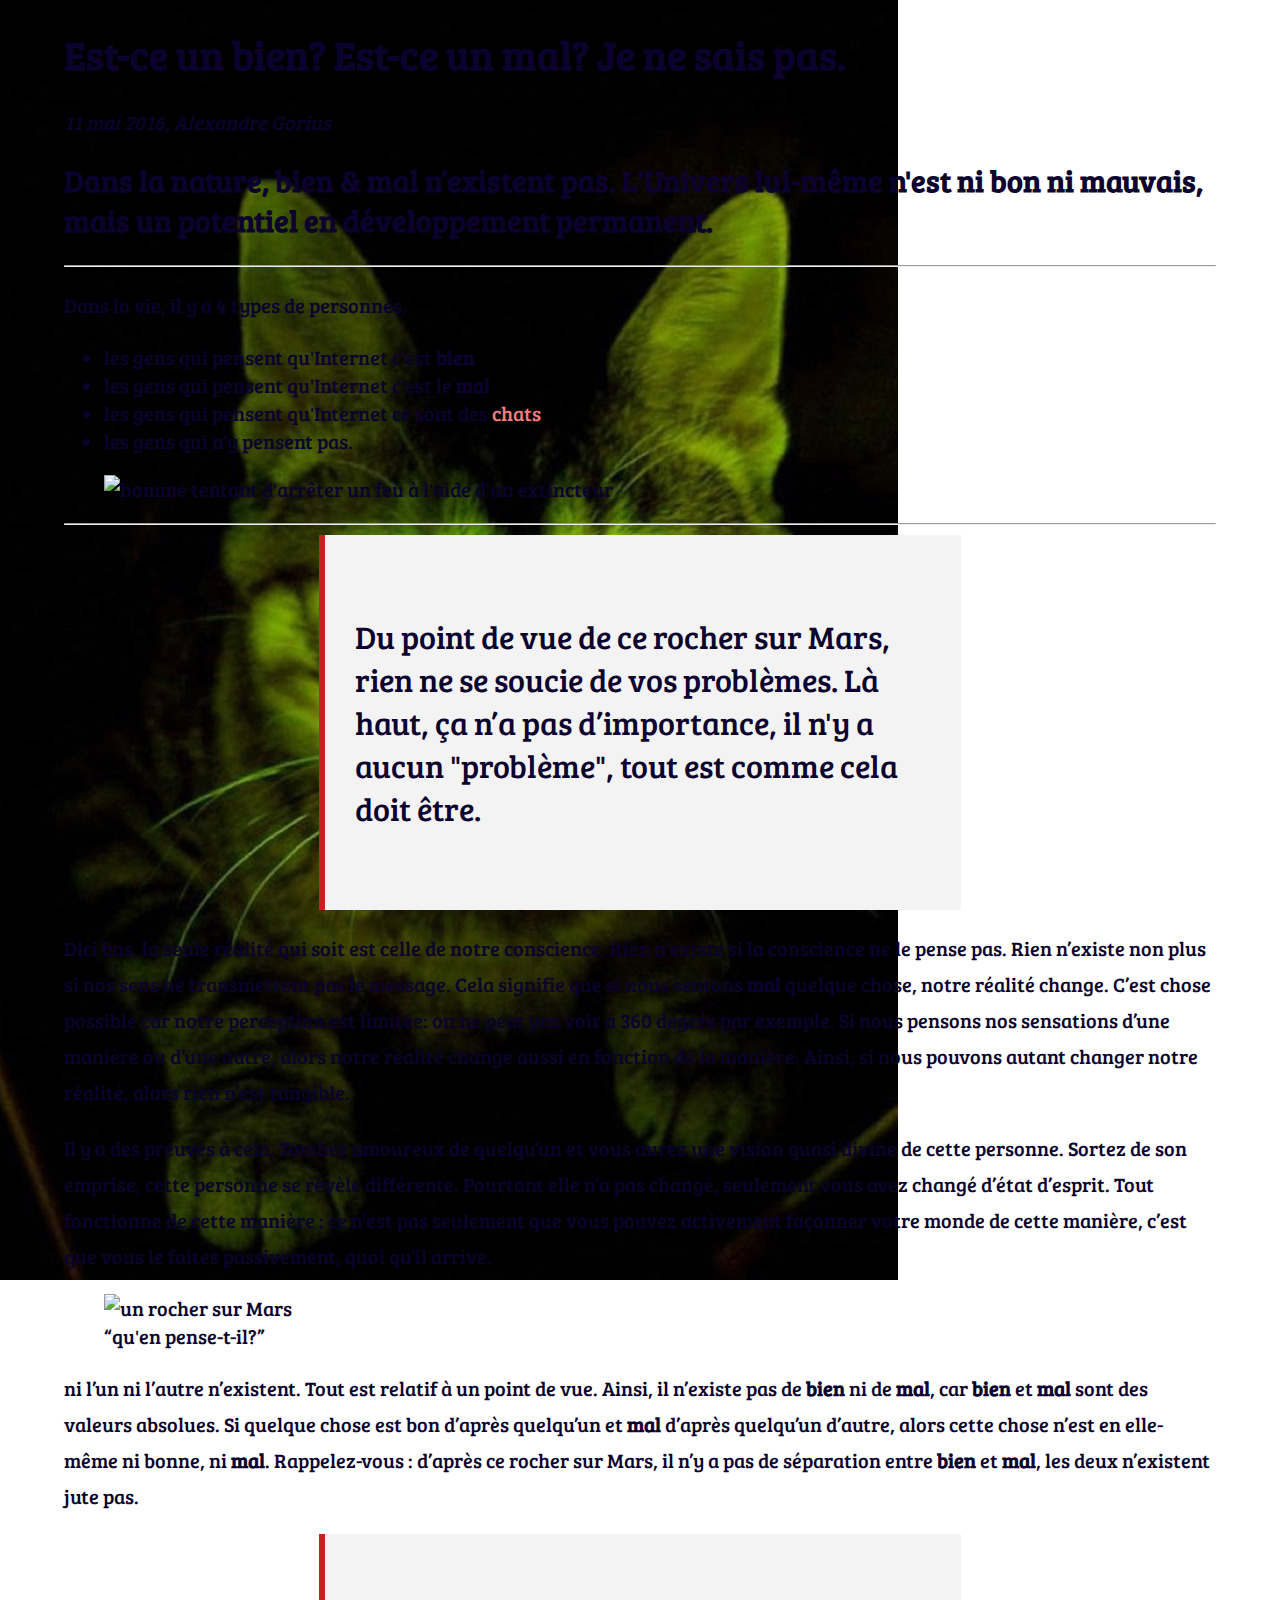
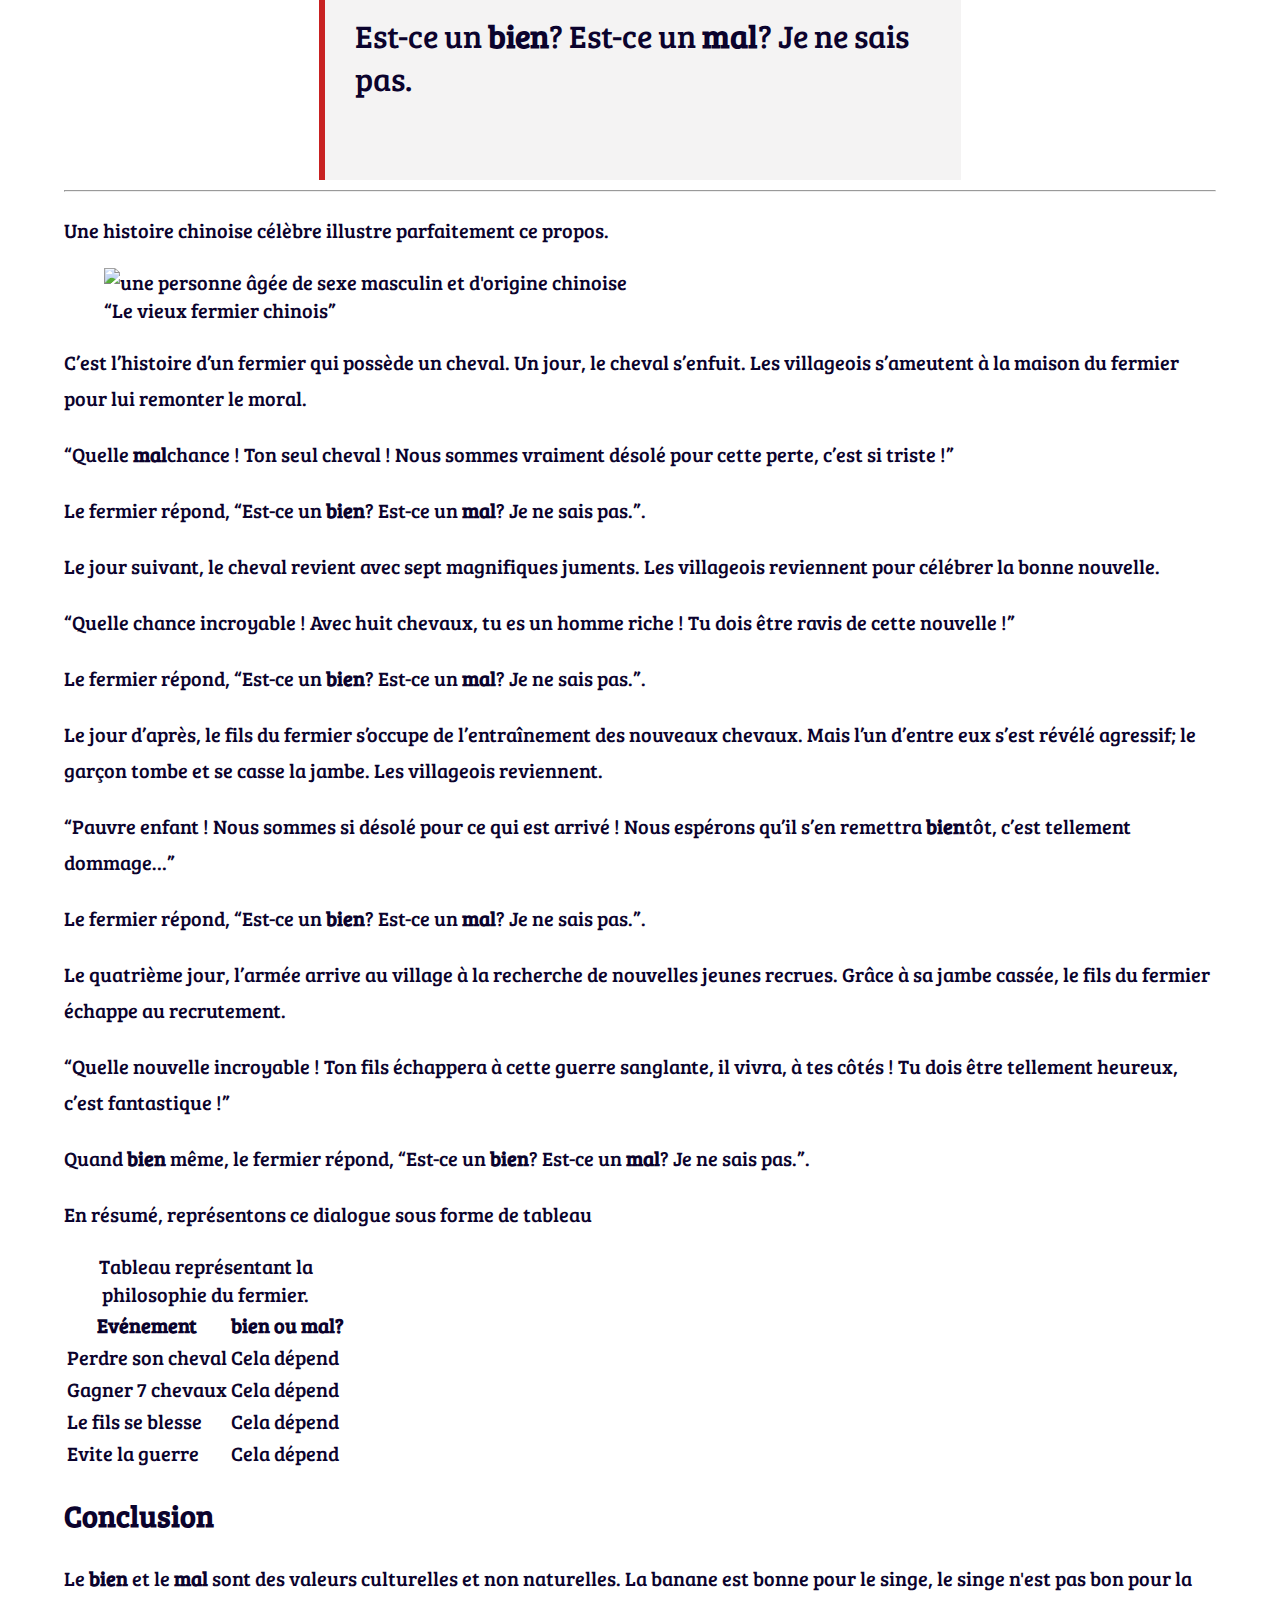
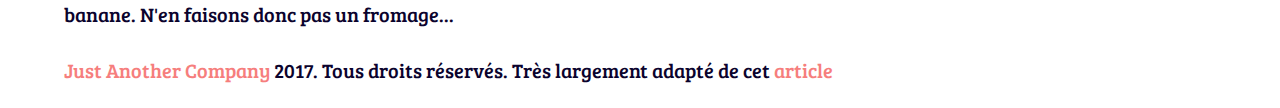
==== texte de base.html @ 4281866a "début CSS" ====
<!DOCTYPE html>
<html>

<head>
	<title>Est-ce un bien? Est-ce un mal? Je ne sais pas.</title>
	<meta charset = "utf-8" />
	<meta name = "description" content = "un exercice récapitulatif" />
	<meta name = "keywords" content = "exercice,récapitulatif" />
	<meta name = "viewport" content = width = "device-width-initial-scale-1" />
	<link rel ="stylesheet" href ="progenstyle.css"/>
	<link href="https://fonts.googleapis.com/css?family=Bree+Serif" rel="stylesheet">
</head>

<body>
<header>
	<h1>Est-ce un <strong><strong class="bien">bien</strong></strong>? Est-ce un <strong><strong class="mal">mal</strong></strong>? Je ne sais pas.</h1>
	<em>11 mai 2016, Alexandre Gorius</em>
</header>

<h2>Dans la nature, <strong><strong class="bien">bien</strong></strong> & <strong><strong class="mal">mal</strong></strong> n’existent pas. L'Univers lui-même n'est ni bon
	ni mauvais, mais un potentiel en développement permanent.</h2>

<hr>
<p>Dans la vie, il y a 4 types de personnes.</p>
<ul>
	<li>les gens qui pensent qu'Internet c'est <strong><strong class="bien">bien</strong></strong></li>
	<li>les gens qui pensent qu'Internet c'est le <strong><strong class="mal">mal</strong></strong></li>
	<li>les gens qui pensent qu'Internet ce sont des <a href="https://www.catster.com/cat-behavior/do-cats-cry-what-to-know-crying-cat"
	title="des chaaats!" target="_blank">chats</a></li>
	<li>les gens qui n'y pensent pas.</li>
</ul>

<figure>
		<img src="https://cdn-images-1.medium.com/max/1000/1*2PCmLZyzQaF2pyKYkSTFpA.jpeg"
 		alt="homme tentant d'arrêter un feu à l'aide d'un extincteur">
 </figure>

<hr>
<blockquote cite="Alexandre Gorius">Du point de vue de ce rocher sur Mars, rien ne se soucie de vos problèmes.
	Là haut, ça n’a pas d’importance, il n'y a aucun "problème", tout est comme cela doit être.</blockquote>

<p>DIci bas, la seule réalité qui soit est celle de notre conscience.
	Rien n’existe si la conscience ne le pense pas. Rien n’existe non plus si
	nos sens ne transmettent pas le message. Cela signifie que si nous sentons <strong><strong class="mal">mal</strong></strong>
	quelque chose, notre réalité change. C’est chose possible car notre perception
	est limitée: on ne peut pas voir à 360 degrés par exemple.
	Si nous pensons nos sensations d’une manière ou d’une autre, alors notre
	réalité change aussi en fonction de la manière. Ainsi, si nous pouvons
	autant changer notre réalité, alors rien n’est tangible.</p>

<p>Il y a des preuves à cela. Tombez amoureux de quelqu’un et vous aurez une
	vision quasi divine de cette personne. Sortez de son emprise,
	cette personne se révèle différente. Pourtant elle n’a pas changé,
	seulement vous avez changé d’état d’esprit. Tout fonctionne
	de cette manière : ce n’est pas seulement que vous pouvez activement
	façonner votre monde de cette manière, c’est que vous le faites passivement,
	quoi qu’il arrive.</p>

<figure>
   <img src="http://static2.businessinsider.com/image/52fe8230eab8ea4275063b89/
	 nasa-has-determined-where-the-mysterious-jelly-doughnut-rock-on-mars-came-from.jpg"
	 alt="un rocher sur Mars">
	 <figcaption><q>qu'en pense-t-il?</q></figcaption>
</figure>

<p>ni l’un ni l’autre n’existent.
Tout est relatif à un point de vue. Ainsi, il n’existe pas de <strong><strong class="bien">bien</strong></strong> ni de <strong><strong class="mal">mal</strong></strong>,
car <strong><strong class="bien">bien</strong></strong> et <strong><strong class="mal">mal</strong></strong> sont des valeurs absolues. Si quelque chose est bon d’après
quelqu’un et <strong><strong class="mal">mal</strong></strong> d’après quelqu’un d’autre, alors cette chose n’est en elle-même
ni bonne, ni <strong><strong class="mal">mal</strong></strong>. Rappelez-vous : d’après ce rocher sur Mars,
il n’y a pas de séparation entre <strong><strong class="bien">bien</strong></strong> et <strong><strong class="mal">mal</strong></strong>, les deux n’existent jute pas.</p>

<blockquote cite="Alexandre Gorius">
Est-ce un <strong><strong class="bien">bien</strong></strong>? Est-ce un <strong><strong class="mal">mal</strong></strong>? Je ne sais pas.
</blockquote>

<hr>
<p>Une histoire chinoise célèbre illustre parfaitement ce propos.</p>

<figure>
	<img src="https://cdn-images-1.medium.com/max/800/1*IQqkmPXYZuJViY5p-ymk0A.jpeg"
	alt="une personne âgée de sexe masculin et d'origine chinoise">
	<figcaption><q>Le vieux fermier chinois</q></figcaption>
</figure>

<p>C’est l’histoire d’un fermier qui possède un cheval. Un jour, le cheval
	s’enfuit. Les villageois s’ameutent à la maison du fermier pour lui remonter
	le moral.</p>

<p>“Quelle <strong class="mal">mal</strong>chance ! Ton seul cheval ! Nous sommes vraiment désolé pour cette
	perte, c’est si triste !”</p>

<p>Le fermier répond, “Est-ce un <strong><strong class="bien">bien</strong></strong>? Est-ce un <strong><strong class="mal">mal</strong></strong>? Je ne sais pas.”.</p>

<p>Le jour suivant, le cheval revient avec sept magnifiques juments.
	Les villageois reviennent pour célébrer la bonne nouvelle.</p>

<p>“Quelle chance incroyable ! Avec huit chevaux, tu es un homme riche !
	Tu dois être ravis de cette nouvelle !”</p>

<p>Le fermier répond, “Est-ce un <strong><strong class="bien">bien</strong></strong>? Est-ce un <strong><strong class="mal">mal</strong></strong>? Je ne sais pas.”.</p>

<p>Le jour d’après, le fils du fermier s’occupe de l’entraînement des nouveaux
	chevaux. Mais l’un d’entre eux s’est révélé agressif; le garçon tombe et se
	casse la jambe. Les villageois reviennent.</p>

<p>“Pauvre enfant ! Nous sommes si désolé pour ce qui est arrivé ! Nous espérons
	qu’il s’en remettra <strong class="bien">bien</strong>tôt, c’est tellement dommage…”</p>

<p>Le fermier répond, “Est-ce un <strong><strong class="bien">bien</strong></strong>? Est-ce un <strong><strong class="mal">mal</strong></strong>? Je ne sais pas.”.</p>

<p>Le quatrième jour, l’armée arrive au village à la recherche de nouvelles
	jeunes recrues. Grâce à sa jambe cassée, le fils du fermier échappe au
	recrutement.</p>

<p>“Quelle nouvelle incroyable ! Ton fils échappera à cette guerre sanglante,
	il vivra, à tes côtés ! Tu dois être tellement heureux, c’est fantastique !”</p>

<p>Quand <strong><strong class="bien">bien</strong></strong> même, le fermier répond, “Est-ce un <strong><strong class="bien">bien</strong></strong>? Est-ce un <strong><strong class="mal">mal</strong></strong>?
	Je ne sais pas.”.</p>

<p>En résumé, représentons ce dialogue sous forme de tableau</p>
<table>
 <caption>Tableau représentant la philosophie du fermier.</caption>
 <tr>
	 <th>Evénement</th>
	 <th><strong><strong class="bien">bien</strong></strong> ou <strong><strong class="mal">mal</strong></strong>?</th>
 </tr>
 <tr>
	 <td>Perdre son cheval</td>
	 <td>Cela dépend</td>
 </tr>
 <tr>
	 <td>Gagner 7 chevaux</td>
	 <td>Cela dépend</td>
 </tr>
 <tr>
	 <td>Le fils se blesse</td>
	 <td>Cela dépend</td>
 </tr>
 <tr>
	 <td>Evite la guerre</td>
	 <td>Cela dépend</td>
 </tr>
</table>

<h2>Conclusion</h2>
<p>Le <strong><strong class="bien">bien</strong></strong> et le <strong><strong class="mal">mal</strong></strong> sont des valeurs culturelles et non naturelles. La banane
	est bonne pour le singe, le singe n'est pas bon pour la banane. N'en faisons
	donc pas un fromage...</p>

<footer>
	<p><a href="http://www.justanothercompany.de/" title="justanothercompany.de" target="_blank">Just Another Company</a> 2017.
	Tous droits réservés.
	Très largement adapté de cet <a href="https://medium.com/scribe/il-ny-a-rien-de-bien-ni-de-mal-3d46a2d2e263"
	title="medium.com" target="_blank">article</a></p>
</footer>

</body>

</html>
---- progenstyle.css ----
body {
  width: 90%;
  margin: auto;
  color: #0b032d;
  font-family: 'Bree Serif', serif;
  font-size: 20px;
  background: -webkit-radial-gradient(rgb(39, 255, 253), rgb(135, 35, 163));
  background: radial-gradient(rgb(39, 255, 253), rgb(135, 35, 163));
  background-image: url(tumblr_lriq1kbnuu1qze0z6o1_1280.jpg);
  background-repeat: no-repeat;
}

p {
  line-height: 1.8;
}

a {
 text-decoration: none;
}

/* unvisited link */
a:link {
 color: #f67e7d;
}

/* visited link */
a:visited {
 color: #e61c5d;
}

/* mouse over link */
a:hover {
 color: #ffb997;
}

blockquote {
  border-left: 6px solid #c82121;
  background-color: #f4f3f3;
  width: 50%;
  margin: auto;
  font-size: 160%;
  padding: 80px 30px;
}
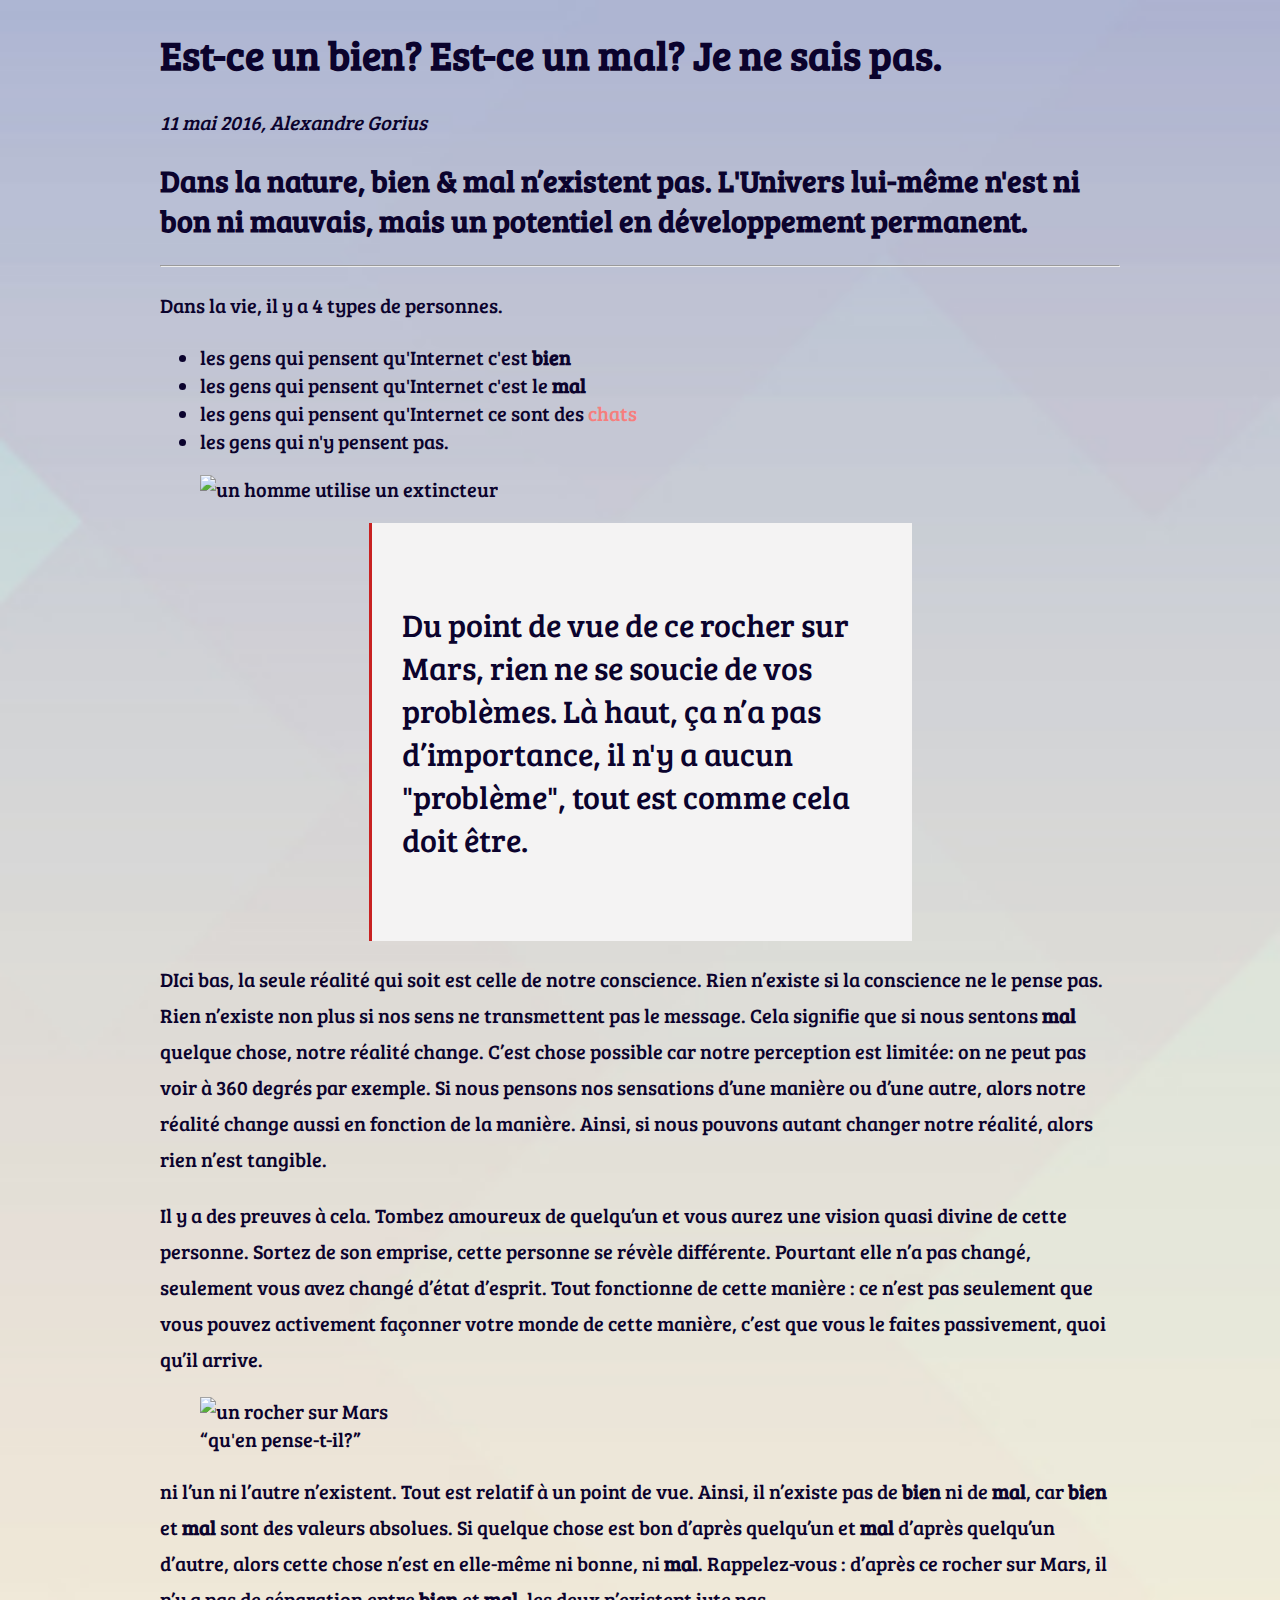
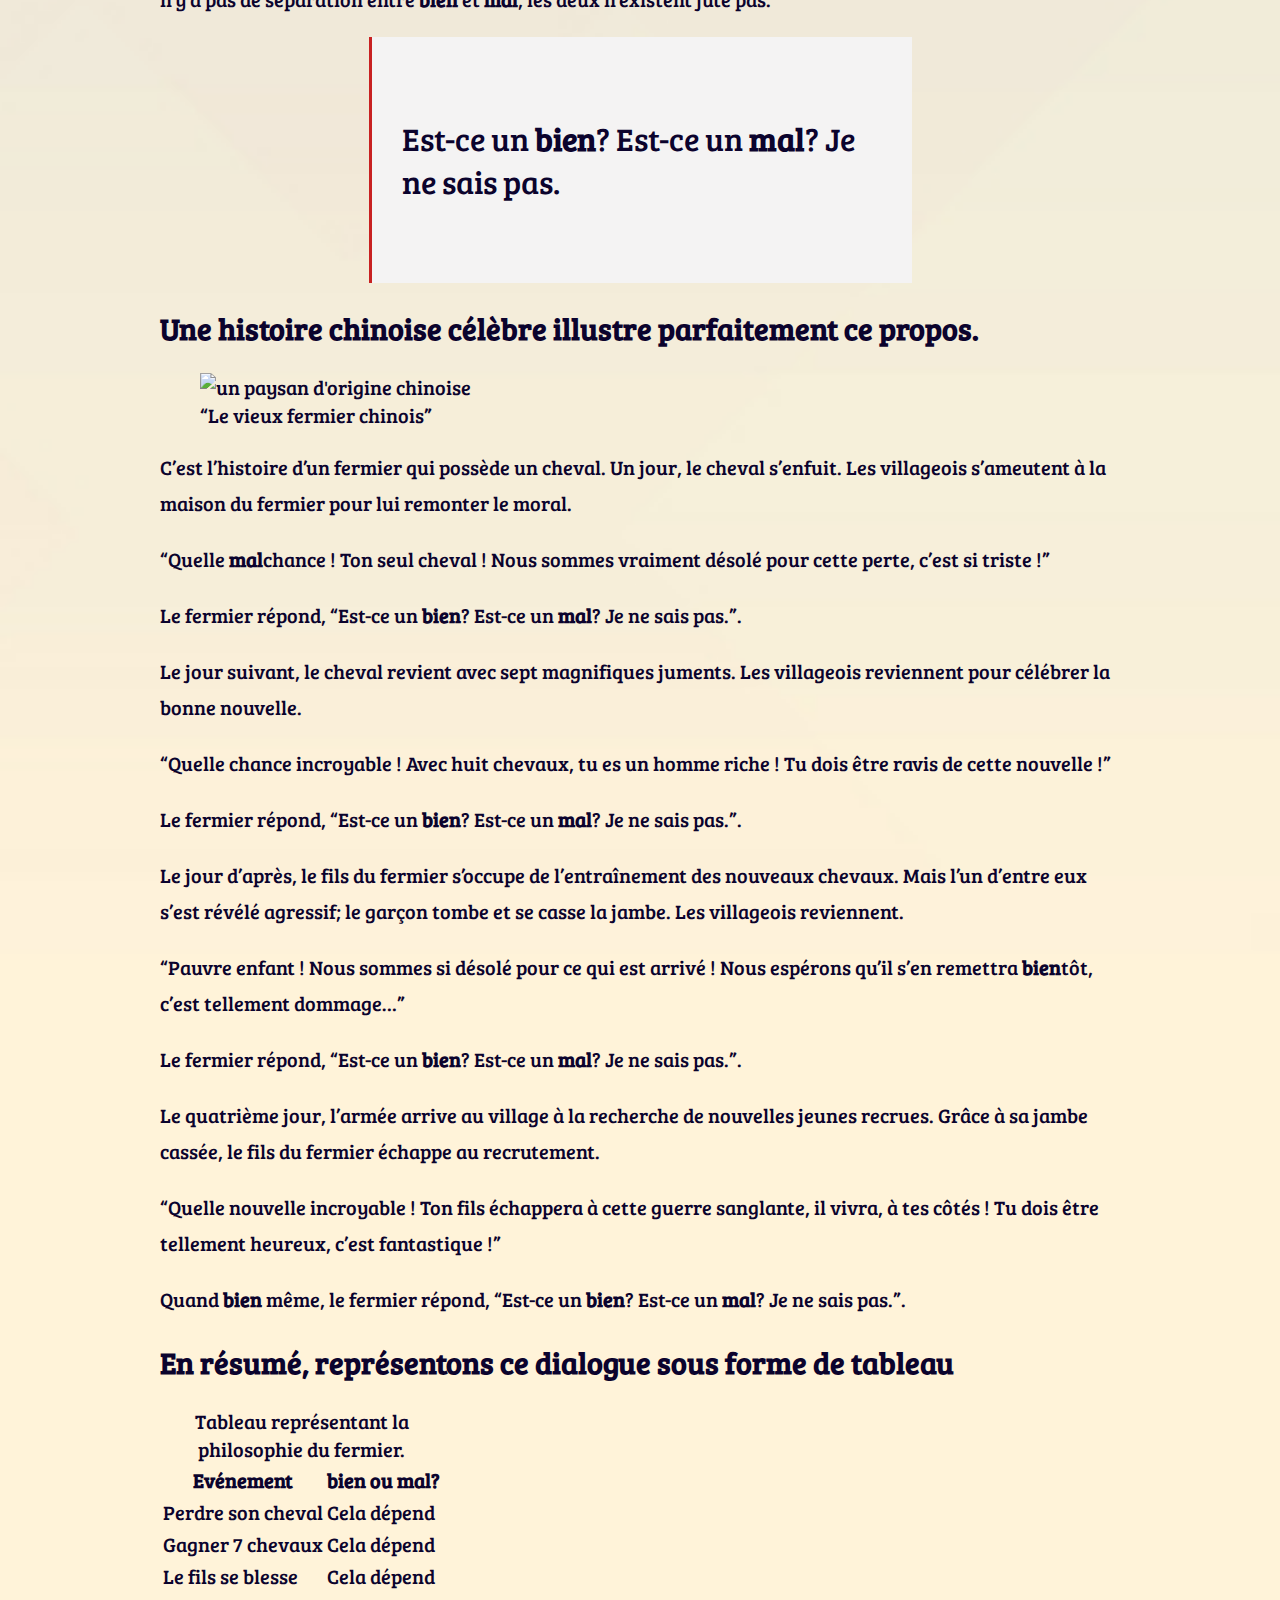
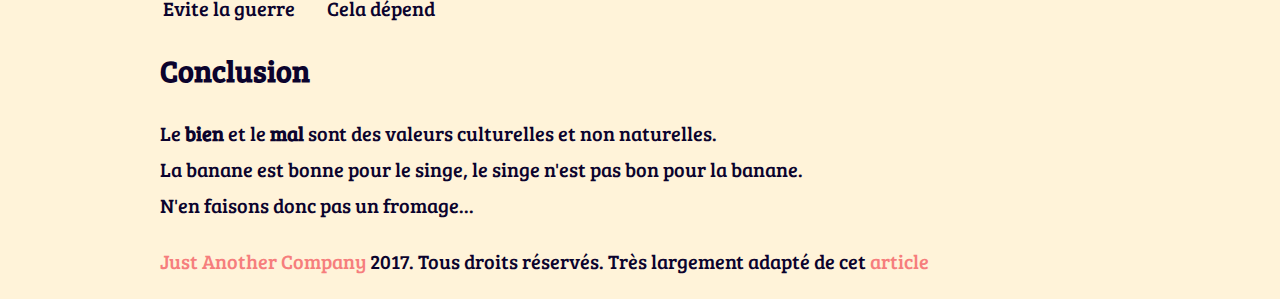
==== commit e21edc48: "suite CSS" ====
--- a/texte de base.html
+++ b/texte de base.html
@@ -13,18 +13,18 @@
 
 <body>
 <header>
-	<h1>Est-ce un <strong><strong class="bien">bien</strong></strong>? Est-ce un <strong><strong class="mal">mal</strong></strong>? Je ne sais pas.</h1>
+	<h1>Est-ce un <strong class="bien">bien</strong>? Est-ce un <strong class="mal">mal</strong>? Je ne sais pas.</h1>
 	<em>11 mai 2016, Alexandre Gorius</em>
 </header>
 
-<h2>Dans la nature, <strong><strong class="bien">bien</strong></strong> & <strong><strong class="mal">mal</strong></strong> n’existent pas. L'Univers lui-même n'est ni bon
+<h2>Dans la nature, <strong class="bien">bien</strong> & <strong class="mal">mal</strong> n’existent pas. L'Univers lui-même n'est ni bon
 	ni mauvais, mais un potentiel en développement permanent.</h2>
 
 <hr>
 <p>Dans la vie, il y a 4 types de personnes.</p>
 <ul>
-	<li>les gens qui pensent qu'Internet c'est <strong><strong class="bien">bien</strong></strong></li>
-	<li>les gens qui pensent qu'Internet c'est le <strong><strong class="mal">mal</strong></strong></li>
+	<li>les gens qui pensent qu'Internet c'est <strong class="bien">bien</strong></li>
+	<li>les gens qui pensent qu'Internet c'est le <strong class="mal">mal</strong></li>
 	<li>les gens qui pensent qu'Internet ce sont des <a href="https://www.catster.com/cat-behavior/do-cats-cry-what-to-know-crying-cat"
 	title="des chaaats!" target="_blank">chats</a></li>
 	<li>les gens qui n'y pensent pas.</li>
@@ -32,16 +32,15 @@
 
 <figure>
 		<img src="https://cdn-images-1.medium.com/max/1000/1*2PCmLZyzQaF2pyKYkSTFpA.jpeg"
- 		alt="homme tentant d'arrêter un feu à l'aide d'un extincteur">
+ 		alt="un homme utilise un extincteur">
  </figure>
 
-<hr>
 <blockquote cite="Alexandre Gorius">Du point de vue de ce rocher sur Mars, rien ne se soucie de vos problèmes.
 	Là haut, ça n’a pas d’importance, il n'y a aucun "problème", tout est comme cela doit être.</blockquote>
 
 <p>DIci bas, la seule réalité qui soit est celle de notre conscience.
 	Rien n’existe si la conscience ne le pense pas. Rien n’existe non plus si
-	nos sens ne transmettent pas le message. Cela signifie que si nous sentons <strong><strong class="mal">mal</strong></strong>
+	nos sens ne transmettent pas le message. Cela signifie que si nous sentons <strong class="mal">mal</strong>
 	quelque chose, notre réalité change. C’est chose possible car notre perception
 	est limitée: on ne peut pas voir à 360 degrés par exemple.
 	Si nous pensons nos sensations d’une manière ou d’une autre, alors notre
@@ -64,22 +63,21 @@
 </figure>
 
 <p>ni l’un ni l’autre n’existent.
-Tout est relatif à un point de vue. Ainsi, il n’existe pas de <strong><strong class="bien">bien</strong></strong> ni de <strong><strong class="mal">mal</strong></strong>,
-car <strong><strong class="bien">bien</strong></strong> et <strong><strong class="mal">mal</strong></strong> sont des valeurs absolues. Si quelque chose est bon d’après
-quelqu’un et <strong><strong class="mal">mal</strong></strong> d’après quelqu’un d’autre, alors cette chose n’est en elle-même
-ni bonne, ni <strong><strong class="mal">mal</strong></strong>. Rappelez-vous : d’après ce rocher sur Mars,
-il n’y a pas de séparation entre <strong><strong class="bien">bien</strong></strong> et <strong><strong class="mal">mal</strong></strong>, les deux n’existent jute pas.</p>
+Tout est relatif à un point de vue. Ainsi, il n’existe pas de <strong class="bien">bien</strong> ni de <strong class="mal">mal</strong>,
+car <strong class="bien">bien</strong> et <strong class="mal">mal</strong> sont des valeurs absolues. Si quelque chose est bon d’après
+quelqu’un et <strong class="mal">mal</strong> d’après quelqu’un d’autre, alors cette chose n’est en elle-même
+ni bonne, ni <strong class="mal">mal</strong>. Rappelez-vous : d’après ce rocher sur Mars,
+il n’y a pas de séparation entre <strong class="bien">bien</strong> et <strong class="mal">mal</strong>, les deux n’existent jute pas.</p>
 
 <blockquote cite="Alexandre Gorius">
-Est-ce un <strong><strong class="bien">bien</strong></strong>? Est-ce un <strong><strong class="mal">mal</strong></strong>? Je ne sais pas.
+Est-ce un <strong class="bien">bien</strong>? Est-ce un <strong class="mal">mal</strong>? Je ne sais pas.
 </blockquote>
 
-<hr>
-<p>Une histoire chinoise célèbre illustre parfaitement ce propos.</p>
+<h2>Une histoire chinoise célèbre illustre parfaitement ce propos.</h2>
 
 <figure>
 	<img src="https://cdn-images-1.medium.com/max/800/1*IQqkmPXYZuJViY5p-ymk0A.jpeg"
-	alt="une personne âgée de sexe masculin et d'origine chinoise">
+	alt="un paysan d'origine chinoise">
 	<figcaption><q>Le vieux fermier chinois</q></figcaption>
 </figure>
 
@@ -90,7 +88,7 @@
 <p>“Quelle <strong class="mal">mal</strong>chance ! Ton seul cheval ! Nous sommes vraiment désolé pour cette
 	perte, c’est si triste !”</p>
 
-<p>Le fermier répond, “Est-ce un <strong><strong class="bien">bien</strong></strong>? Est-ce un <strong><strong class="mal">mal</strong></strong>? Je ne sais pas.”.</p>
+<p>Le fermier répond, “Est-ce un <strong class="bien">bien</strong>? Est-ce un <strong class="mal">mal</strong>? Je ne sais pas.”.</p>
 
 <p>Le jour suivant, le cheval revient avec sept magnifiques juments.
 	Les villageois reviennent pour célébrer la bonne nouvelle.</p>
@@ -98,7 +96,7 @@
 <p>“Quelle chance incroyable ! Avec huit chevaux, tu es un homme riche !
 	Tu dois être ravis de cette nouvelle !”</p>
 
-<p>Le fermier répond, “Est-ce un <strong><strong class="bien">bien</strong></strong>? Est-ce un <strong><strong class="mal">mal</strong></strong>? Je ne sais pas.”.</p>
+<p>Le fermier répond, “Est-ce un <strong class="bien">bien</strong>? Est-ce un <strong class="mal">mal</strong>? Je ne sais pas.”.</p>
 
 <p>Le jour d’après, le fils du fermier s’occupe de l’entraînement des nouveaux
 	chevaux. Mais l’un d’entre eux s’est révélé agressif; le garçon tombe et se
@@ -107,7 +105,7 @@
 <p>“Pauvre enfant ! Nous sommes si désolé pour ce qui est arrivé ! Nous espérons
 	qu’il s’en remettra <strong class="bien">bien</strong>tôt, c’est tellement dommage…”</p>
 
-<p>Le fermier répond, “Est-ce un <strong><strong class="bien">bien</strong></strong>? Est-ce un <strong><strong class="mal">mal</strong></strong>? Je ne sais pas.”.</p>
+<p>Le fermier répond, “Est-ce un <strong class="bien">bien</strong>? Est-ce un <strong class="mal">mal</strong>? Je ne sais pas.”.</p>
 
 <p>Le quatrième jour, l’armée arrive au village à la recherche de nouvelles
 	jeunes recrues. Grâce à sa jambe cassée, le fils du fermier échappe au
@@ -116,15 +114,15 @@
 <p>“Quelle nouvelle incroyable ! Ton fils échappera à cette guerre sanglante,
 	il vivra, à tes côtés ! Tu dois être tellement heureux, c’est fantastique !”</p>
 
-<p>Quand <strong><strong class="bien">bien</strong></strong> même, le fermier répond, “Est-ce un <strong><strong class="bien">bien</strong></strong>? Est-ce un <strong><strong class="mal">mal</strong></strong>?
+<p>Quand <strong class="bien">bien</strong> même, le fermier répond, “Est-ce un <strong class="bien">bien</strong>? Est-ce un <strong class="mal">mal</strong>?
 	Je ne sais pas.”.</p>
 
-<p>En résumé, représentons ce dialogue sous forme de tableau</p>
+<h2>En résumé, représentons ce dialogue sous forme de tableau</h2>
 <table>
  <caption>Tableau représentant la philosophie du fermier.</caption>
  <tr>
 	 <th>Evénement</th>
-	 <th><strong><strong class="bien">bien</strong></strong> ou <strong><strong class="mal">mal</strong></strong>?</th>
+	 <th><strong class="bien">bien</strong> ou <strong class="mal">mal</strong>?</th>
  </tr>
  <tr>
 	 <td>Perdre son cheval</td>
@@ -145,9 +143,9 @@
 </table>
 
 <h2>Conclusion</h2>
-<p>Le <strong><strong class="bien">bien</strong></strong> et le <strong><strong class="mal">mal</strong></strong> sont des valeurs culturelles et non naturelles. La banane
-	est bonne pour le singe, le singe n'est pas bon pour la banane. N'en faisons
-	donc pas un fromage...</p>
+<p>Le <strong class="bien">bien</strong> et le <strong class="mal">mal</strong> sont des valeurs culturelles et non naturelles.
+	<br>La banane est bonne pour le singe, le singe n'est pas bon pour la banane.
+	<br>N'en faisons donc pas un fromage...</p>
 
 <footer>
 	<p><a href="http://www.justanothercompany.de/" title="justanothercompany.de" target="_blank">Just Another Company</a> 2017.
--- a/progenstyle.css
+++ b/progenstyle.css
@@ -1,13 +1,12 @@
 body {
-  width: 90%;
+  width: 75%;
   margin: auto;
   color: #0b032d;
   font-family: 'Bree Serif', serif;
   font-size: 20px;
-  background: -webkit-radial-gradient(rgb(39, 255, 253), rgb(135, 35, 163));
-  background: radial-gradient(rgb(39, 255, 253), rgb(135, 35, 163));
-  background-image: url(tumblr_lriq1kbnuu1qze0z6o1_1280.jpg);
-  background-repeat: no-repeat;
+  background: url("fond.jpg") no-repeat bottom right, -webkit-radial-gradient(rgb(245, 181, 255), rgb(212, 255, 232));
+  background: url("fond.jpg") no-repeat bottom right, radial-gradient(rgb(245, 181, 255), rgb(212, 255, 232));
+  background-size: cover;
 }
 
 p {
@@ -30,14 +29,14 @@
 
 /* mouse over link */
 a:hover {
- color: #ffb997;
+ color: #009f9d;
 }
 
 blockquote {
-  border-left: 6px solid #c82121;
-  background-color: #f4f3f3;
   width: 50%;
   margin: auto;
   font-size: 160%;
+  background-color: #f4f3f3;
+  border-left: 3px solid #c82121;
   padding: 80px 30px;
 }
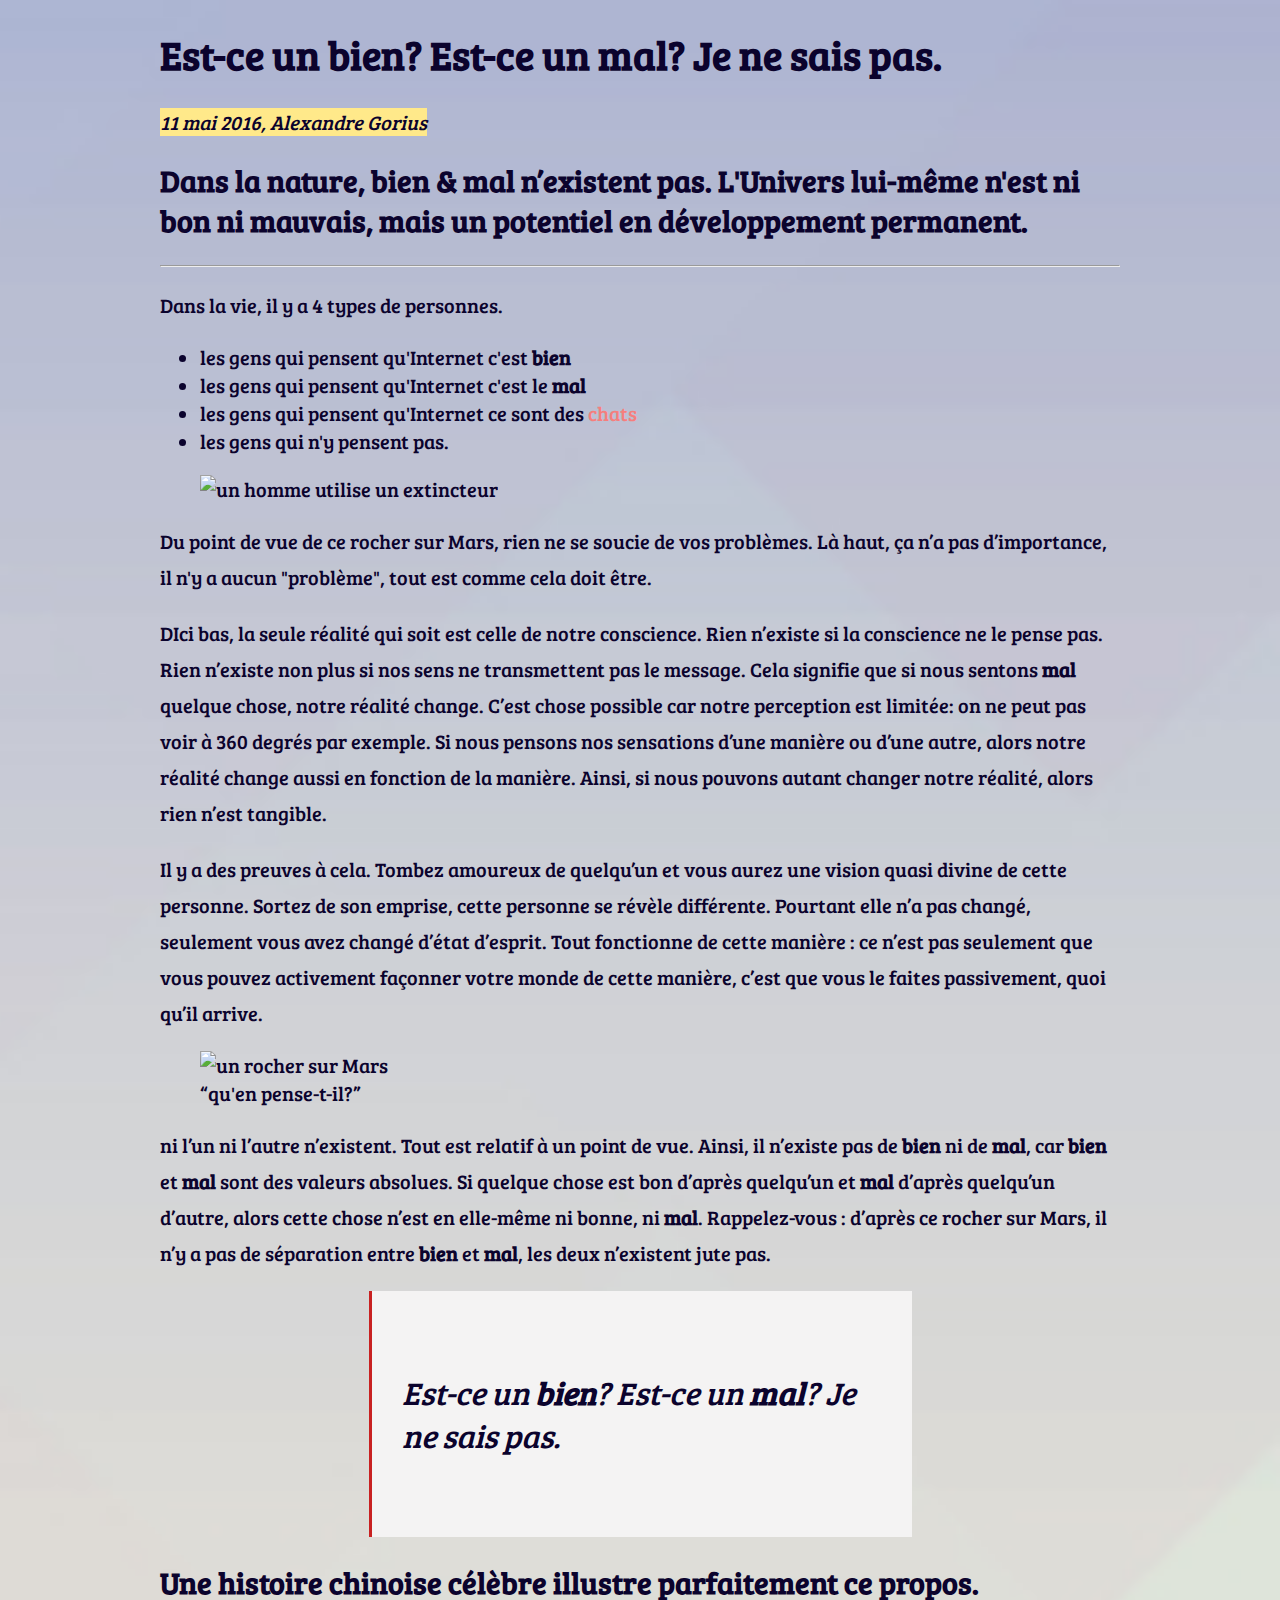
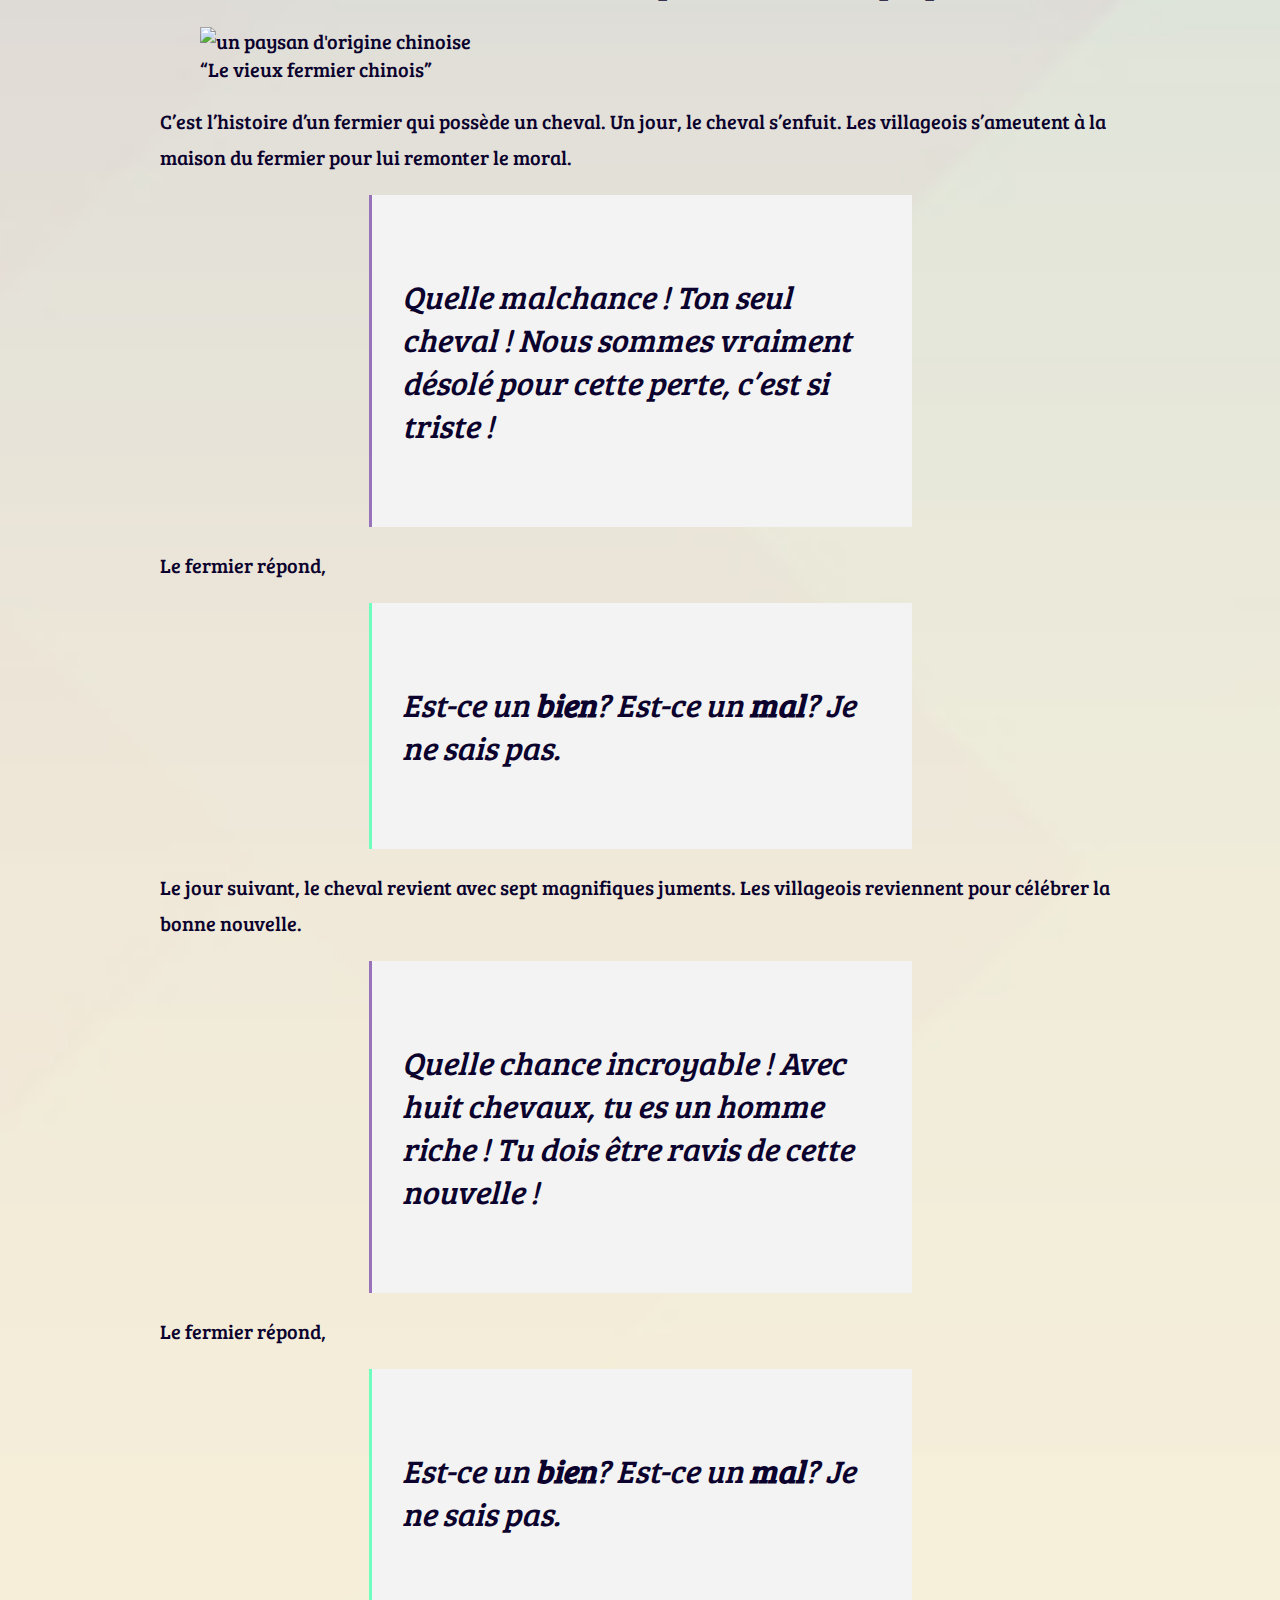
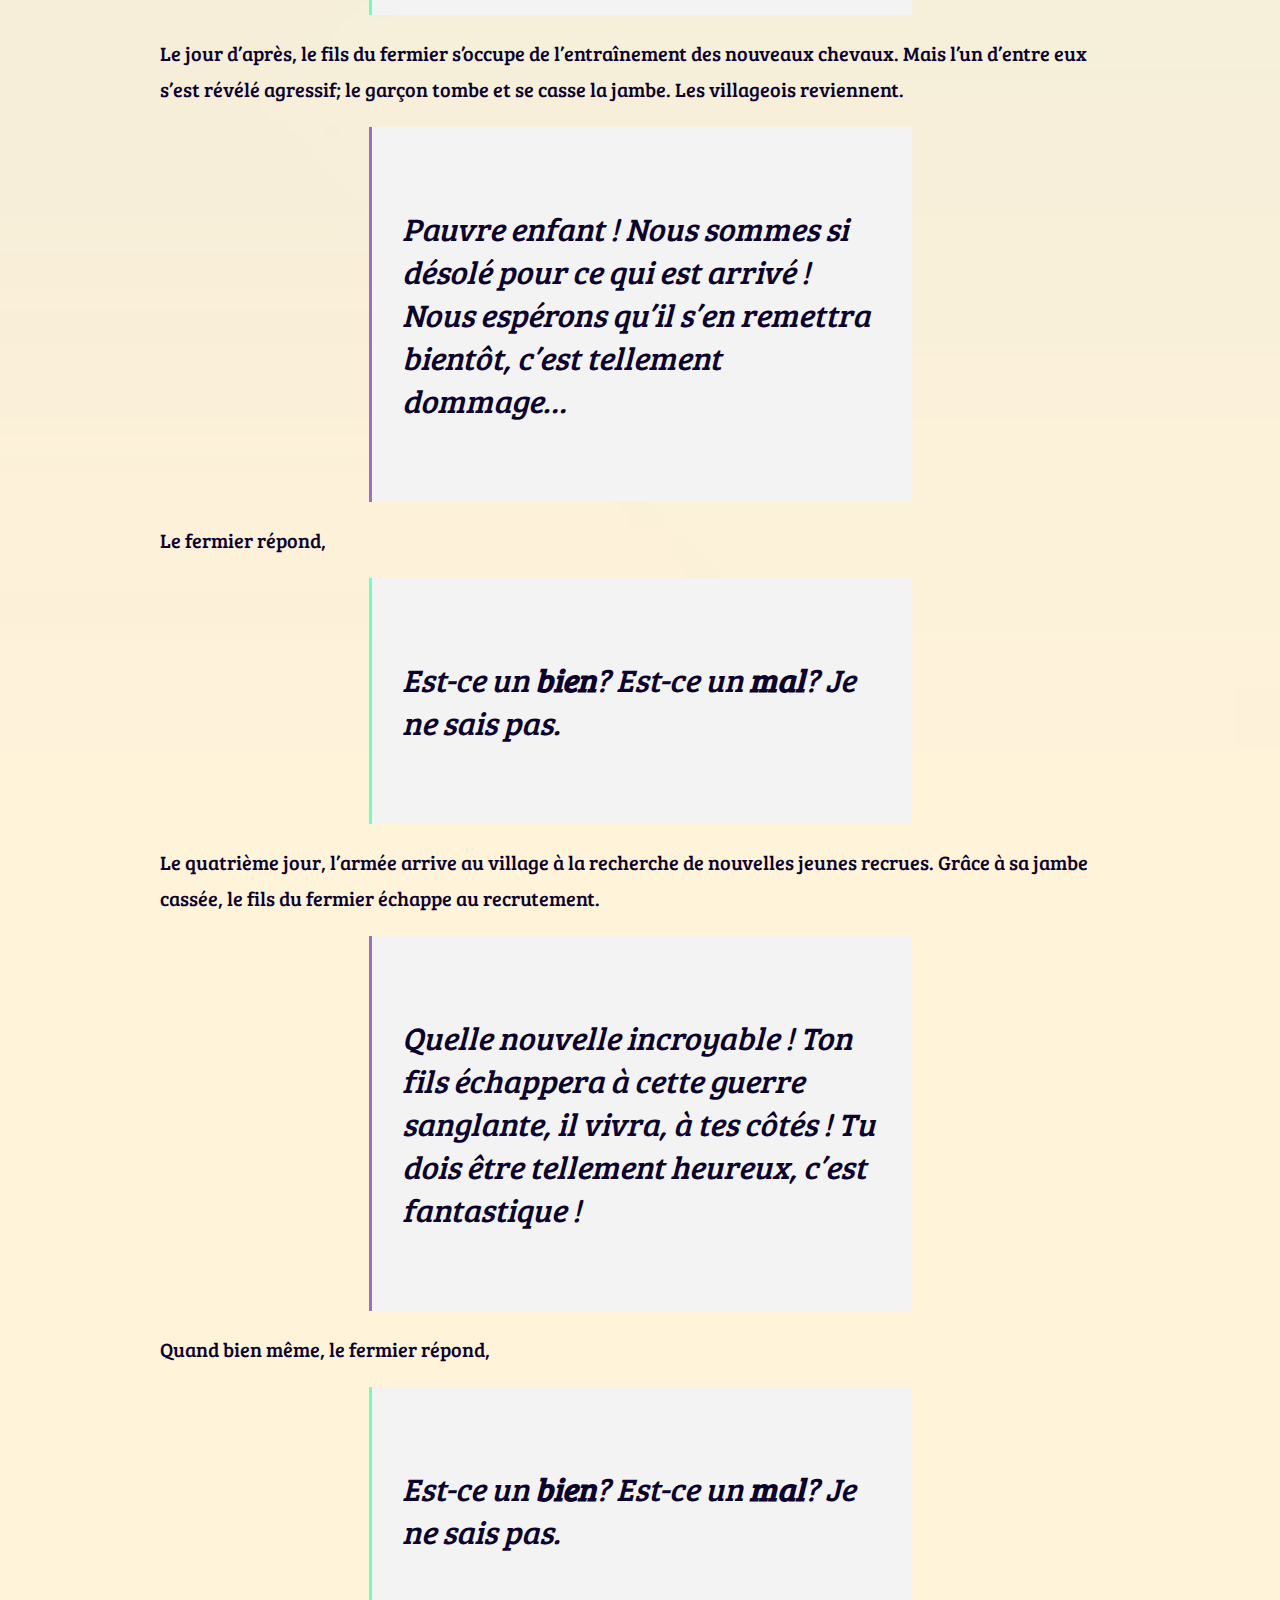
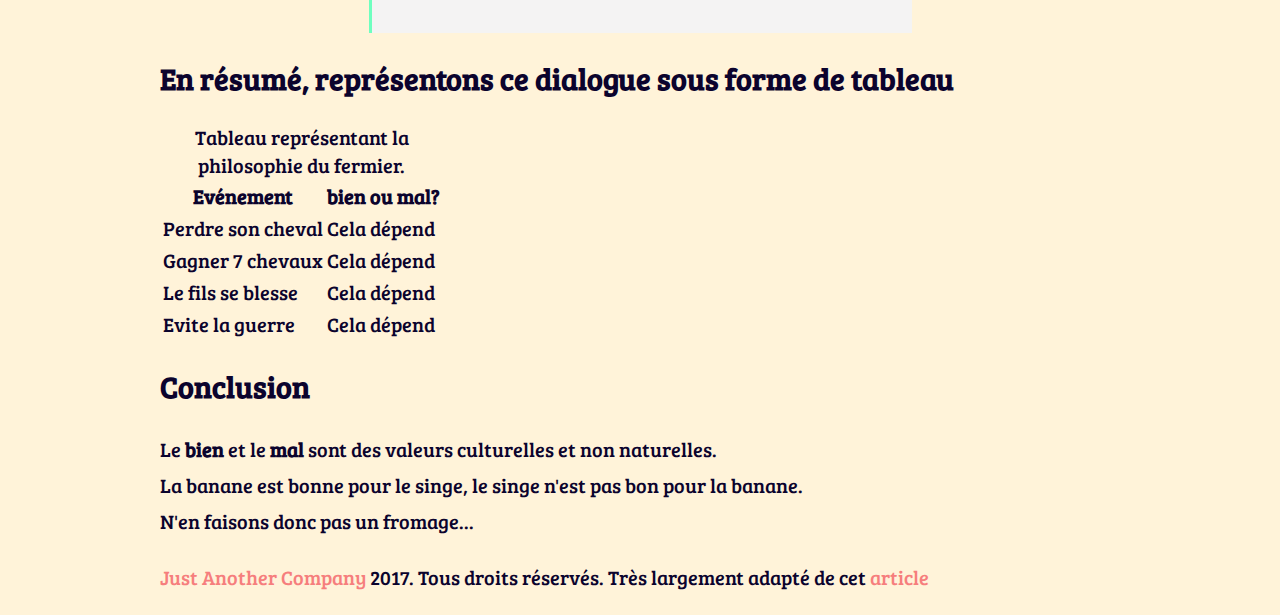
==== commit 4cfaa896: "CSS encore plus loin" ====
--- a/texte de base.html
+++ b/texte de base.html
@@ -35,8 +35,8 @@
  		alt="un homme utilise un extincteur">
  </figure>
 
-<blockquote cite="Alexandre Gorius">Du point de vue de ce rocher sur Mars, rien ne se soucie de vos problèmes.
-	Là haut, ça n’a pas d’importance, il n'y a aucun "problème", tout est comme cela doit être.</blockquote>
+<p>Du point de vue de ce rocher sur Mars, rien ne se soucie de vos problèmes.
+Là haut, ça n’a pas d’importance, il n'y a aucun "problème", tout est comme cela doit être.</p>
 
 <p>DIci bas, la seule réalité qui soit est celle de notre conscience.
 	Rien n’existe si la conscience ne le pense pas. Rien n’existe non plus si
@@ -85,37 +85,42 @@
 	s’enfuit. Les villageois s’ameutent à la maison du fermier pour lui remonter
 	le moral.</p>
 
-<p>“Quelle <strong class="mal">mal</strong>chance ! Ton seul cheval ! Nous sommes vraiment désolé pour cette
-	perte, c’est si triste !”</p>
+<blockquote class="villageois">Quelle malchance !
+	Ton seul cheval ! Nous sommes vraiment désolé pour cette
+	perte, c’est si triste !</blockquote>
 
-<p>Le fermier répond, “Est-ce un <strong class="bien">bien</strong>? Est-ce un <strong class="mal">mal</strong>? Je ne sais pas.”.</p>
+<p>Le fermier répond, <blockquote class="fermier">Est-ce un <strong class="bien">bien</strong>?
+	Est-ce un <strong class="mal">mal</strong>? Je ne sais pas.</blockquote></p>
 
 <p>Le jour suivant, le cheval revient avec sept magnifiques juments.
 	Les villageois reviennent pour célébrer la bonne nouvelle.</p>
 
-<p>“Quelle chance incroyable ! Avec huit chevaux, tu es un homme riche !
-	Tu dois être ravis de cette nouvelle !”</p>
+<p><blockquote class="villageois">Quelle chance incroyable ! Avec huit chevaux, tu es un homme riche !
+	Tu dois être ravis de cette nouvelle !</blockquote></p>
 
-<p>Le fermier répond, “Est-ce un <strong class="bien">bien</strong>? Est-ce un <strong class="mal">mal</strong>? Je ne sais pas.”.</p>
+<p>Le fermier répond, <blockquote class="fermier">Est-ce un <strong class="bien">bien</strong>?
+	Est-ce un <strong class="mal">mal</strong>? Je ne sais pas.</blockquote></p>
 
 <p>Le jour d’après, le fils du fermier s’occupe de l’entraînement des nouveaux
 	chevaux. Mais l’un d’entre eux s’est révélé agressif; le garçon tombe et se
 	casse la jambe. Les villageois reviennent.</p>
 
-<p>“Pauvre enfant ! Nous sommes si désolé pour ce qui est arrivé ! Nous espérons
-	qu’il s’en remettra <strong class="bien">bien</strong>tôt, c’est tellement dommage…”</p>
+<p><blockquote class="villageois">Pauvre enfant ! Nous sommes si désolé pour ce qui est arrivé !
+	Nous espérons qu’il s’en remettra bientôt, c’est tellement dommage…</blockquote></p>
 
-<p>Le fermier répond, “Est-ce un <strong class="bien">bien</strong>? Est-ce un <strong class="mal">mal</strong>? Je ne sais pas.”.</p>
+<p>Le fermier répond, <blockquote class="fermier">Est-ce un <strong class="bien">bien</strong>?
+	Est-ce un <strong class="mal">mal</strong>? Je ne sais pas.</blockquote></p>
 
 <p>Le quatrième jour, l’armée arrive au village à la recherche de nouvelles
 	jeunes recrues. Grâce à sa jambe cassée, le fils du fermier échappe au
 	recrutement.</p>
 
-<p>“Quelle nouvelle incroyable ! Ton fils échappera à cette guerre sanglante,
-	il vivra, à tes côtés ! Tu dois être tellement heureux, c’est fantastique !”</p>
+<p><blockquote class="villageois">Quelle nouvelle incroyable ! Ton fils échappera à cette guerre sanglante,
+	il vivra, à tes côtés ! Tu dois être tellement heureux, c’est fantastique !</blockquote></p>
 
-<p>Quand <strong class="bien">bien</strong> même, le fermier répond, “Est-ce un <strong class="bien">bien</strong>? Est-ce un <strong class="mal">mal</strong>?
-	Je ne sais pas.”.</p>
+<p>Quand bien même, le fermier répond,
+	<blockquote class="fermier">Est-ce un <strong class="bien">bien</strong>?
+	Est-ce un <strong class="mal">mal</strong>? Je ne sais pas.</blockquote></p>
 
 <h2>En résumé, représentons ce dialogue sous forme de tableau</h2>
 <table>
--- a/progenstyle.css
+++ b/progenstyle.css
@@ -36,7 +36,20 @@
   width: 50%;
   margin: auto;
   font-size: 160%;
+  font-style: italic;
   background-color: #f4f3f3;
   border-left: 3px solid #c82121;
   padding: 80px 30px;
 }
+
+blockquote.villageois {
+  border-left: 3px solid #9873b9;
+}
+
+blockquote.fermier {
+  border-left: 3px solid #6effbf;
+}
+
+header em {
+  background-color: #ffe98a;
+}
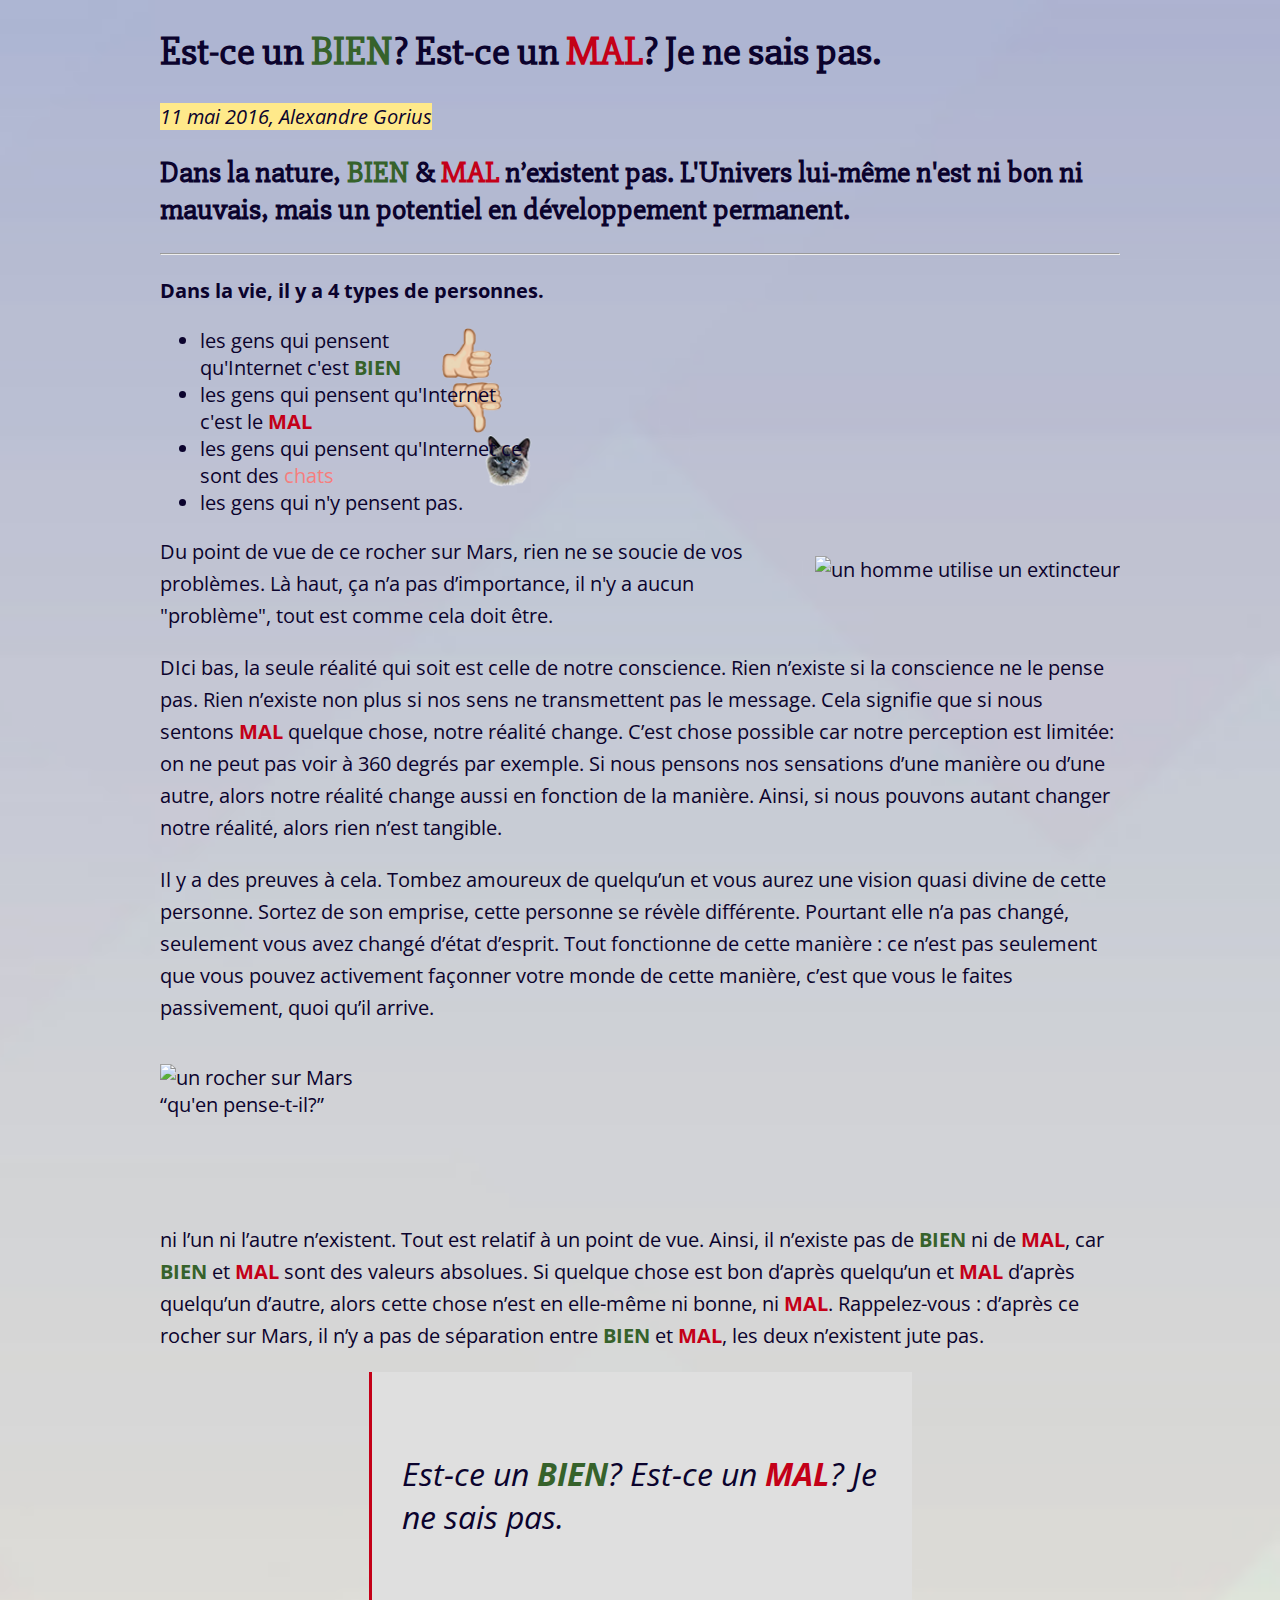
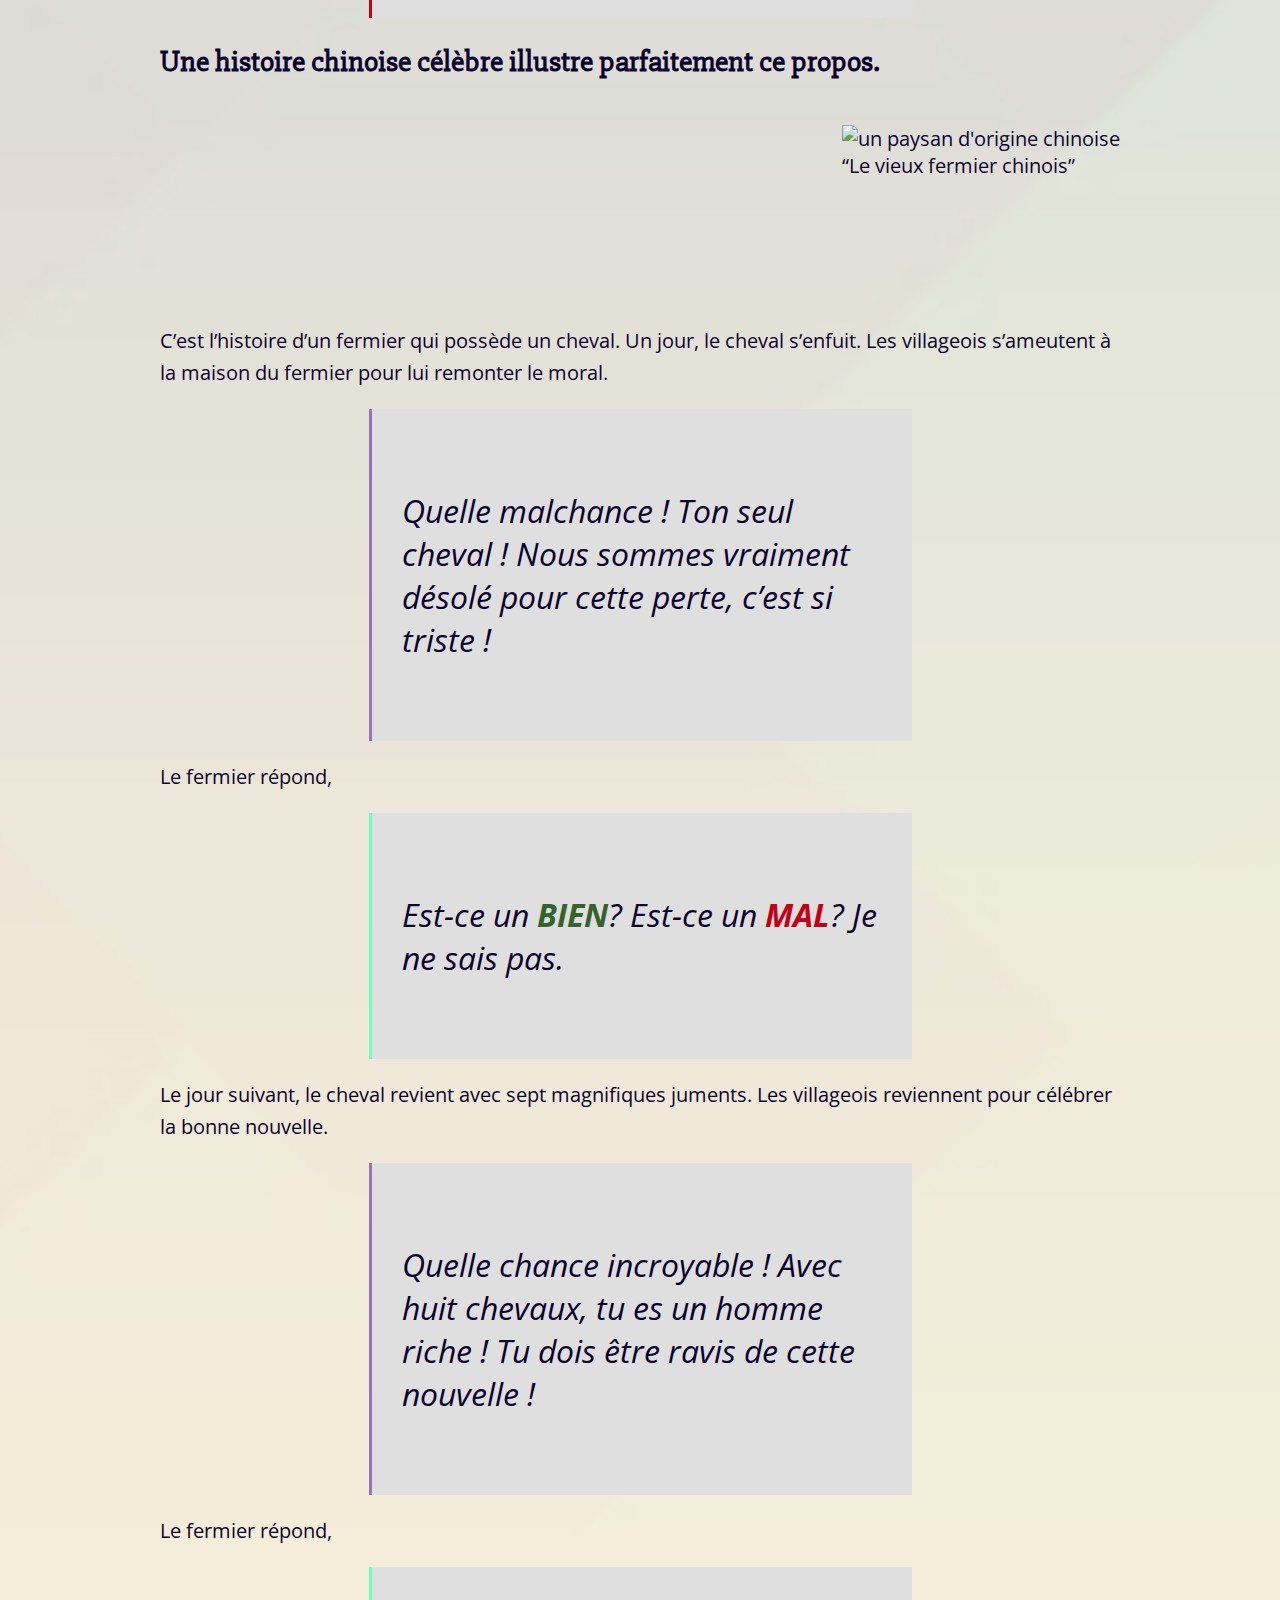
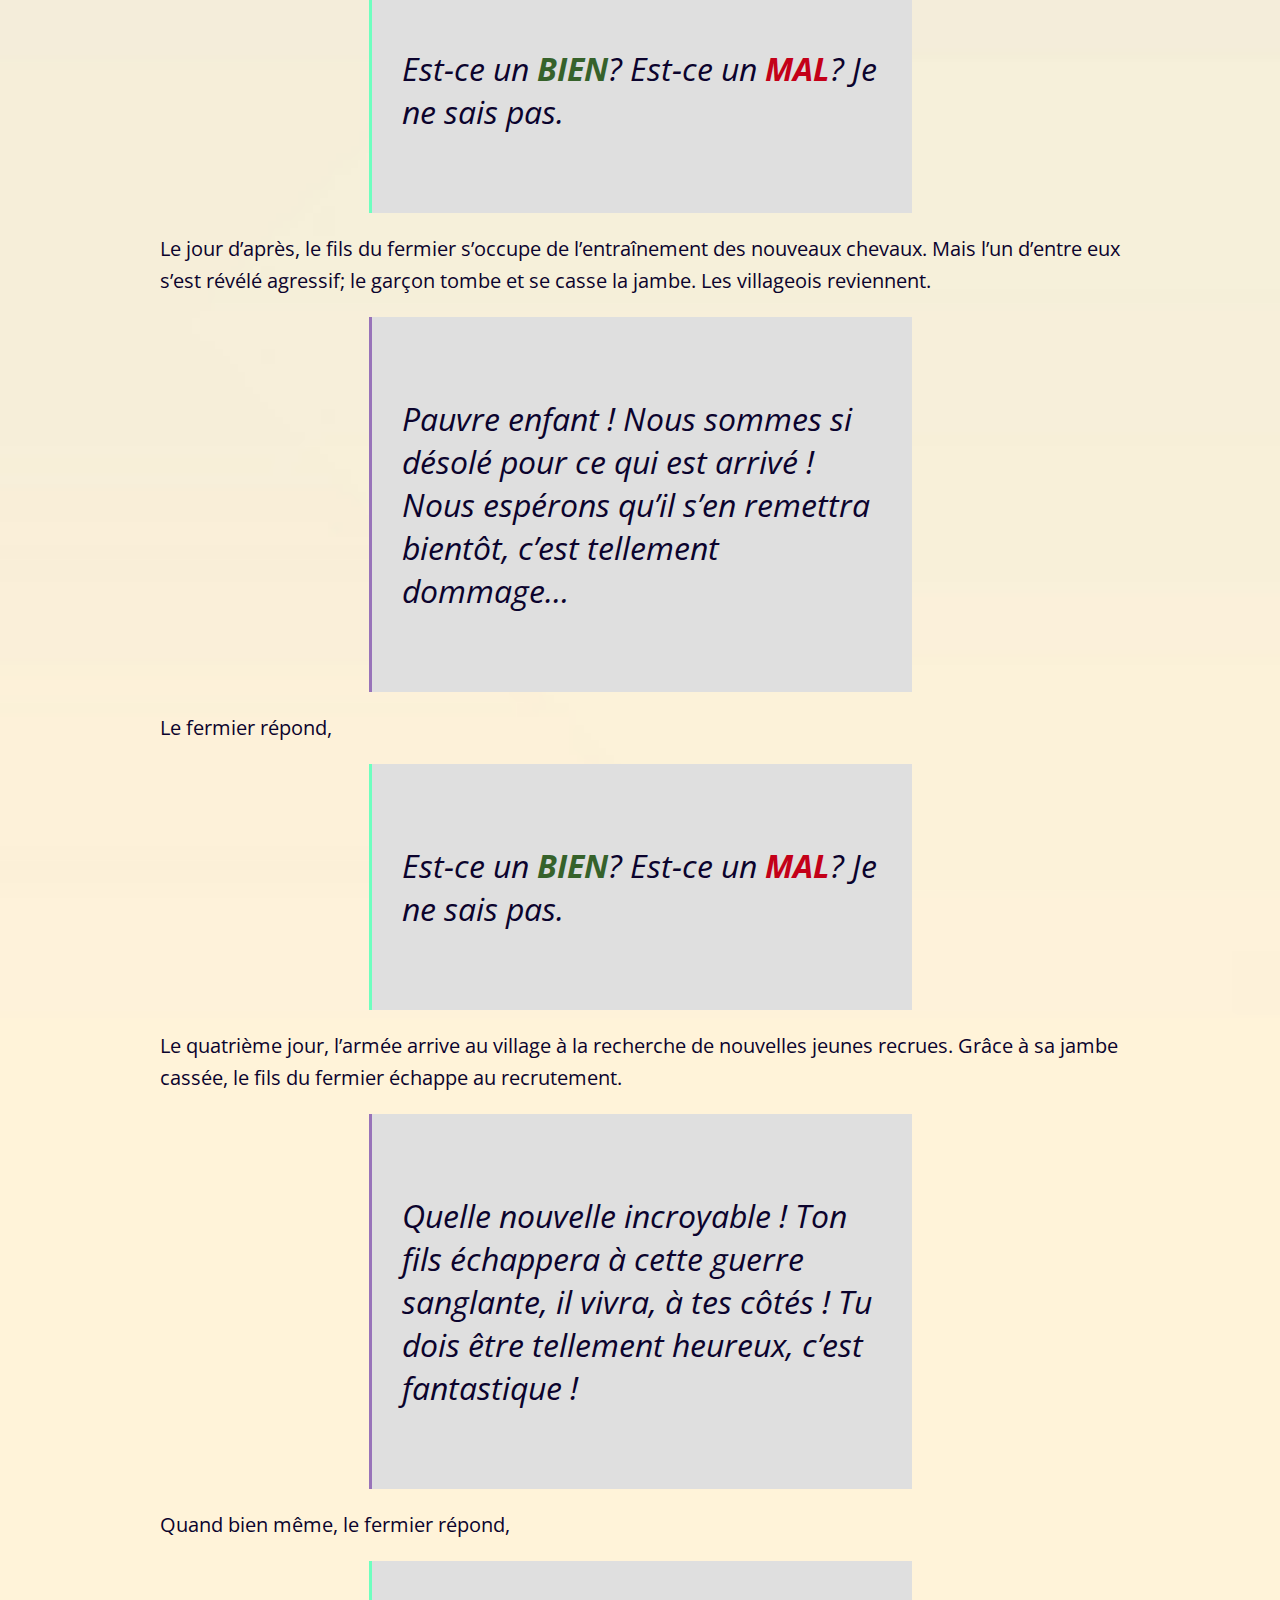
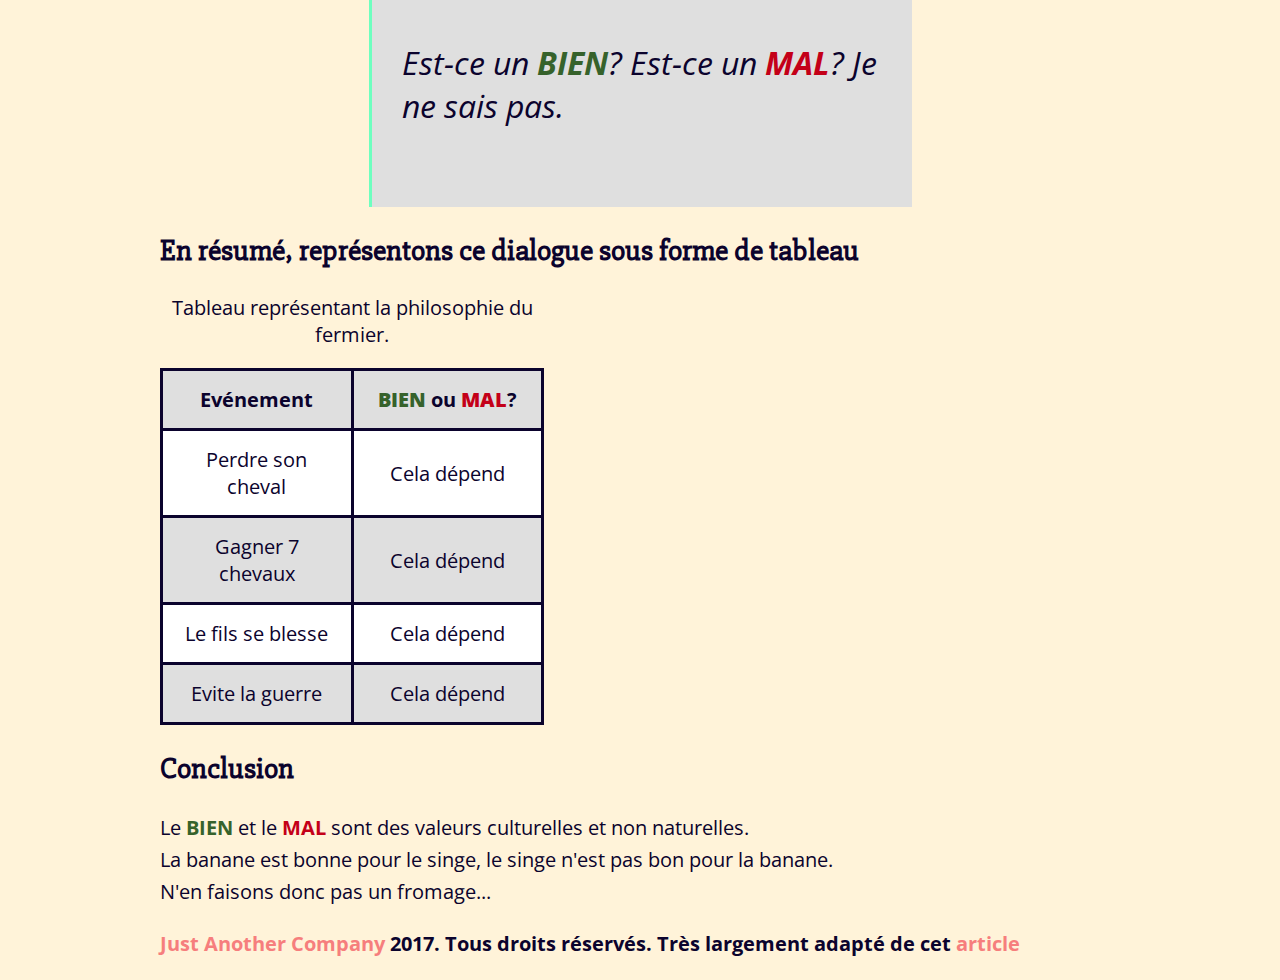
==== commit d4976fb6: "changement fonts" ====
--- a/texte de base.html
+++ b/texte de base.html
@@ -8,7 +8,7 @@
 	<meta name = "keywords" content = "exercice,récapitulatif" />
 	<meta name = "viewport" content = width = "device-width-initial-scale-1" />
 	<link rel ="stylesheet" href ="progenstyle.css"/>
-	<link href="https://fonts.googleapis.com/css?family=Bree+Serif" rel="stylesheet">
+	<link href="https://fonts.googleapis.com/css?family=Open+Sans|Slabo+27px" rel="stylesheet">
 </head>
 
 <body>
--- a/progenstyle.css
+++ b/progenstyle.css
@@ -2,15 +2,19 @@
   width: 75%;
   margin: auto;
   color: #0b032d;
-  font-family: 'Bree Serif', serif;
+  font-family: 'Open Sans', sans-serif;
   font-size: 20px;
   background: url("fond.jpg") no-repeat bottom right, -webkit-radial-gradient(rgb(245, 181, 255), rgb(212, 255, 232));
   background: url("fond.jpg") no-repeat bottom right, radial-gradient(rgb(245, 181, 255), rgb(212, 255, 232));
   background-size: cover;
 }
 
+h1, h2 {
+  font-family: 'Slabo 27px', serif;
+}
+
 p {
-  line-height: 1.8;
+  line-height: 1.6;
 }
 
 a {
@@ -37,8 +41,8 @@
   margin: auto;
   font-size: 160%;
   font-style: italic;
-  background-color: #f4f3f3;
-  border-left: 3px solid #c82121;
+  background-color: #dfdfdf;
+  border-left: 3px solid #c40018;
   padding: 80px 30px;
 }
 
@@ -53,3 +57,111 @@
 header em {
   background-color: #ffe98a;
 }
+
+.bien, .mal {
+  text-transform: uppercase;
+}
+
+.bien {
+  color : #36622b;
+}
+
+.mal {
+  color : #c40018;
+}
+
+table {
+  table-layout: fixed;
+  width: 40%;
+}
+
+table, th, td {
+  border: 3px solid #0b032d;
+  border-collapse: collapse;
+}
+
+th, td {
+  padding: 15px;
+}
+
+td {
+  text-align: center;
+}
+
+table caption {
+  padding-bottom: 20px;
+}
+
+tr:nth-child(even) {
+   background-color: #FFFFFF;
+}
+
+tr:nth-child(odd) {
+   background-color: #dfdfdf;
+}
+
+li:first-of-type {
+  background-image: url("bien.png");
+  background-position: bottom right;
+  background-repeat: no-repeat;
+  background-size: contain;
+  margin-right: 68%;
+}
+
+li:nth-of-type(2) {
+  background-image: url("mal.png");
+  background-position: bottom right;
+  background-repeat: no-repeat;
+  background-size: contain;
+  margin-right: 67%;
+}
+
+li:nth-of-type(3) {
+  background-image: url("chat.png");
+  background-position: bottom right;
+  background-repeat: no-repeat;
+  background-size: contain;
+  margin-right: 63.5%;
+}
+
+p:first-of-type {
+  font-weight: bold;
+}
+
+figure:first-of-type {
+  float: right;
+  margin-left: 30px;
+  margin-right: 0;
+}
+
+p:nth-of-type(4) {
+  clear: right;
+}
+
+figure:nth-of-type(2) {
+  float: left;
+  margin-right: 30px;
+  margin-left: 0;
+}
+
+p:nth-of-type(5) {
+  margin-top: 200px;
+}
+
+blockquote:first-of-type {
+  clear: left;
+}
+
+figure:nth-of-type(3) {
+  float: right;
+  margin-left: 30px;
+  margin-right: 0;
+}
+
+p:nth-of-type(6) {
+  margin-top: 245px;
+}
+
+blockquote:nth-of-type(2) {
+  clear: right;
+}
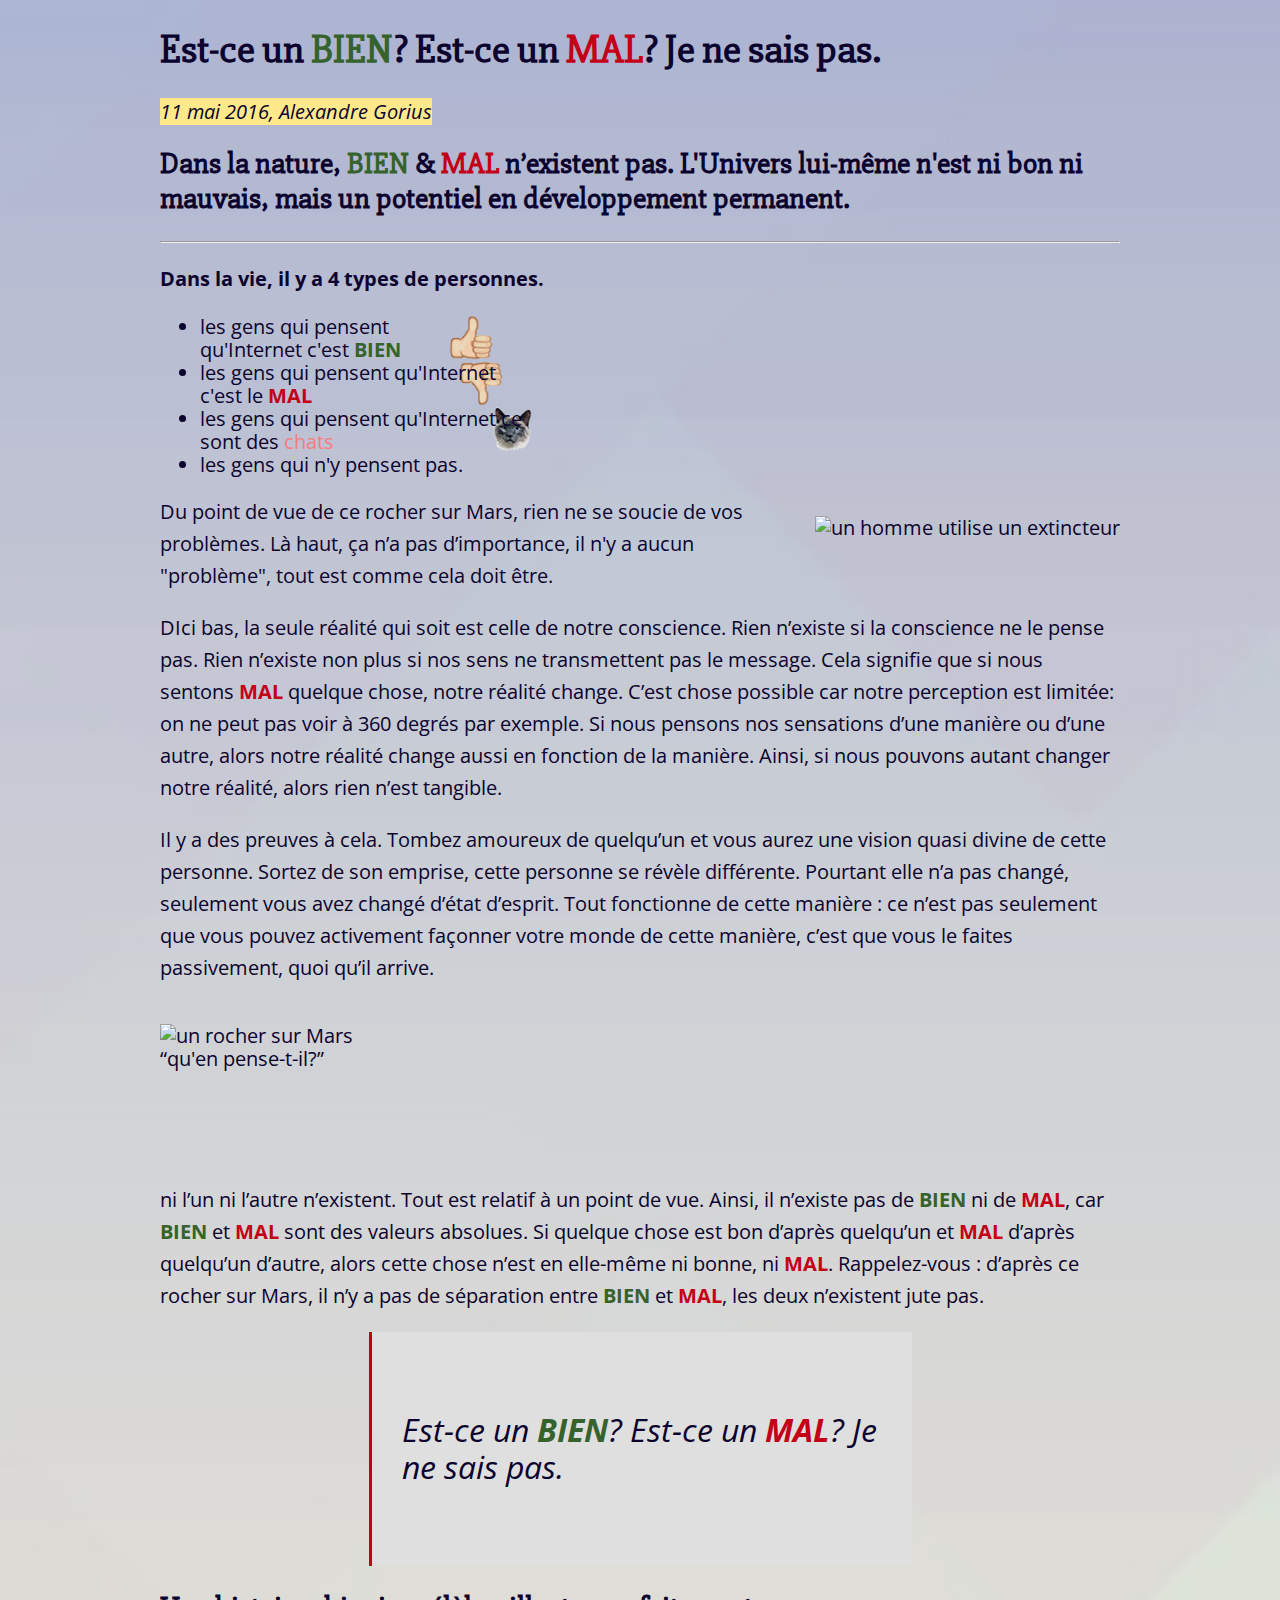
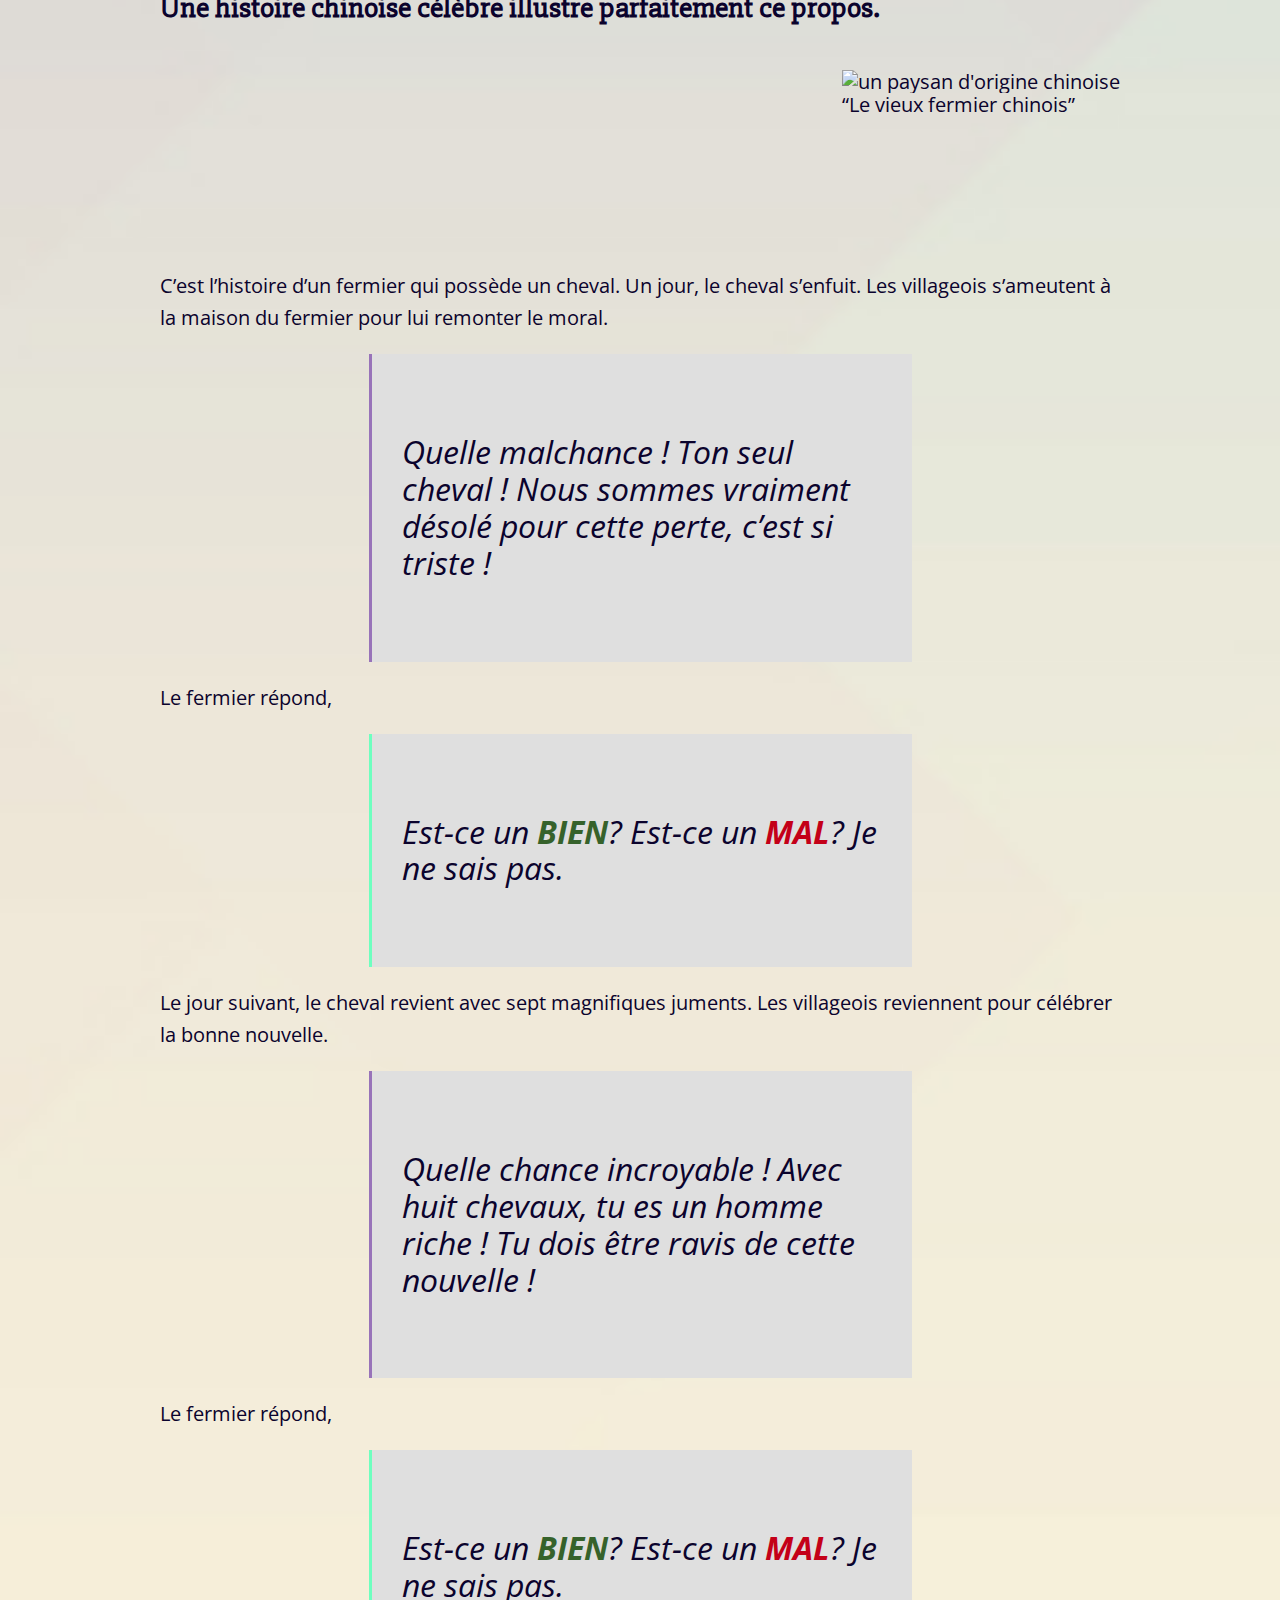
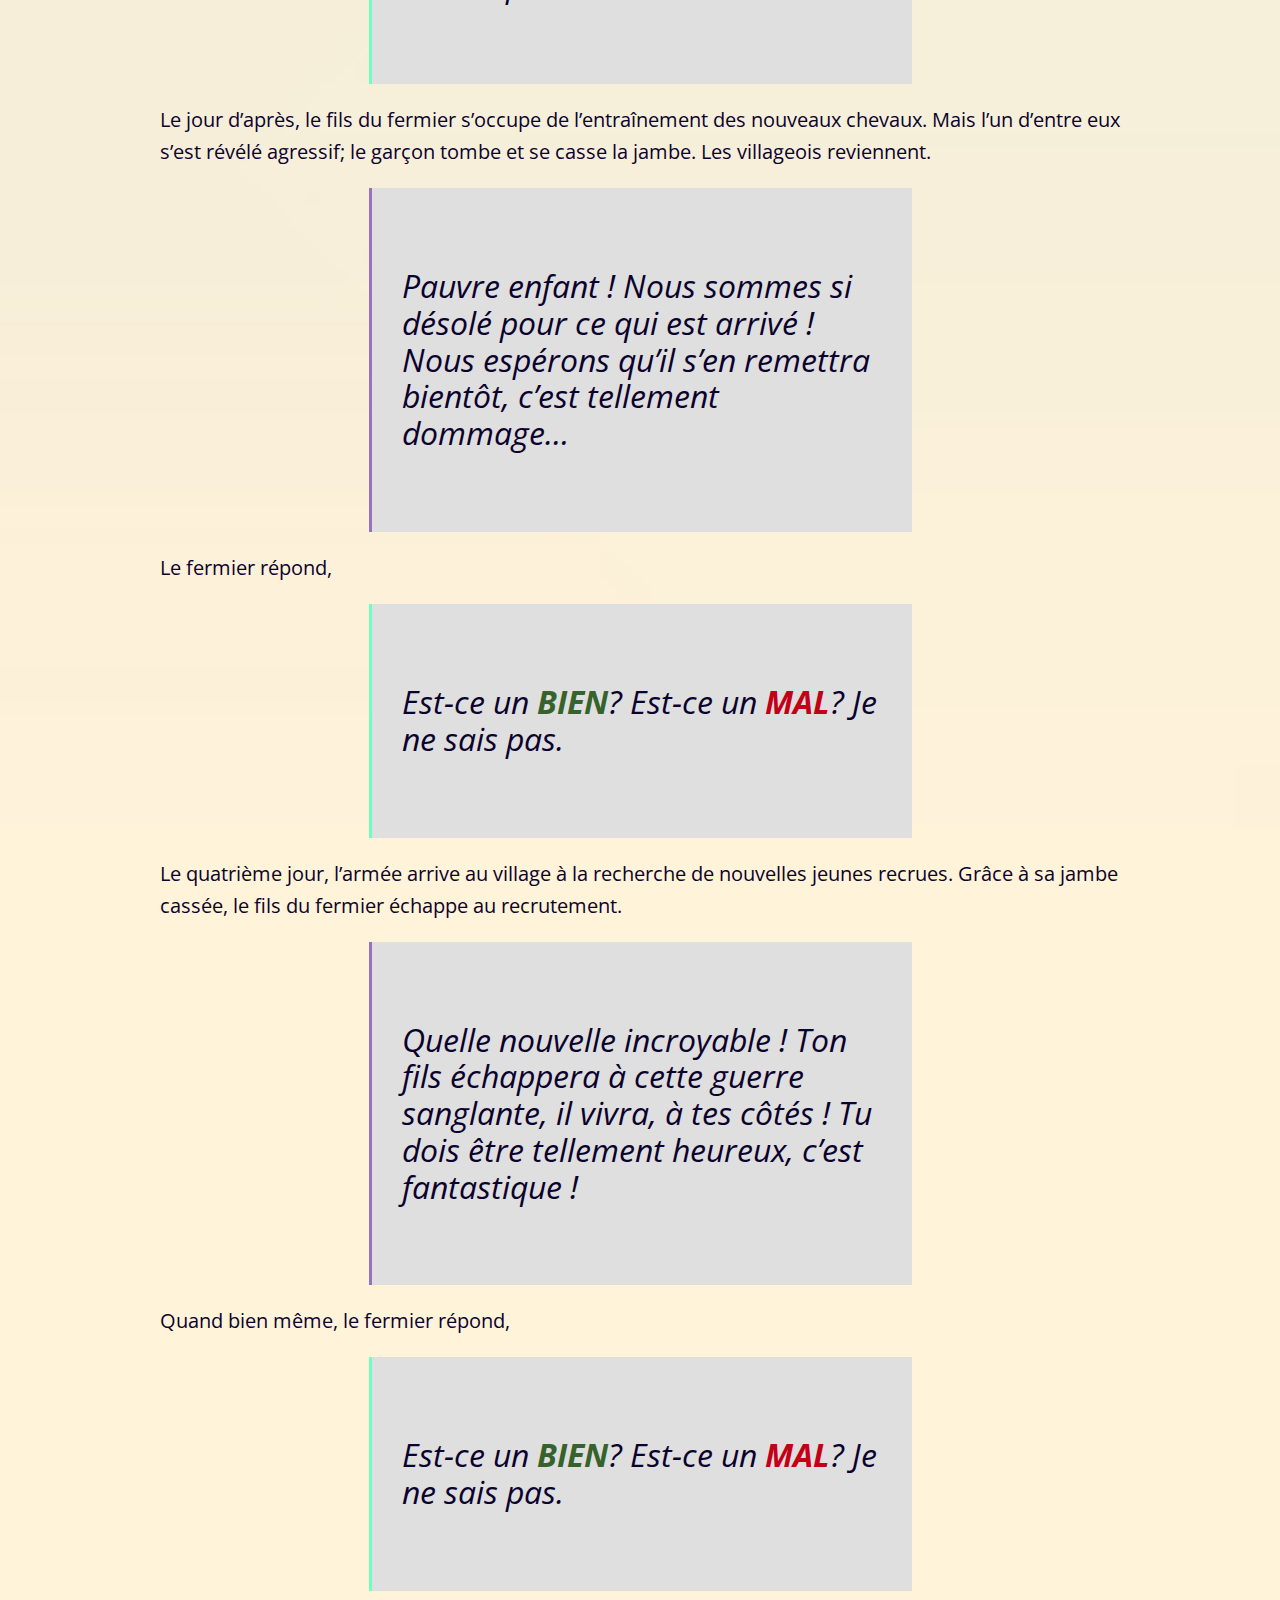
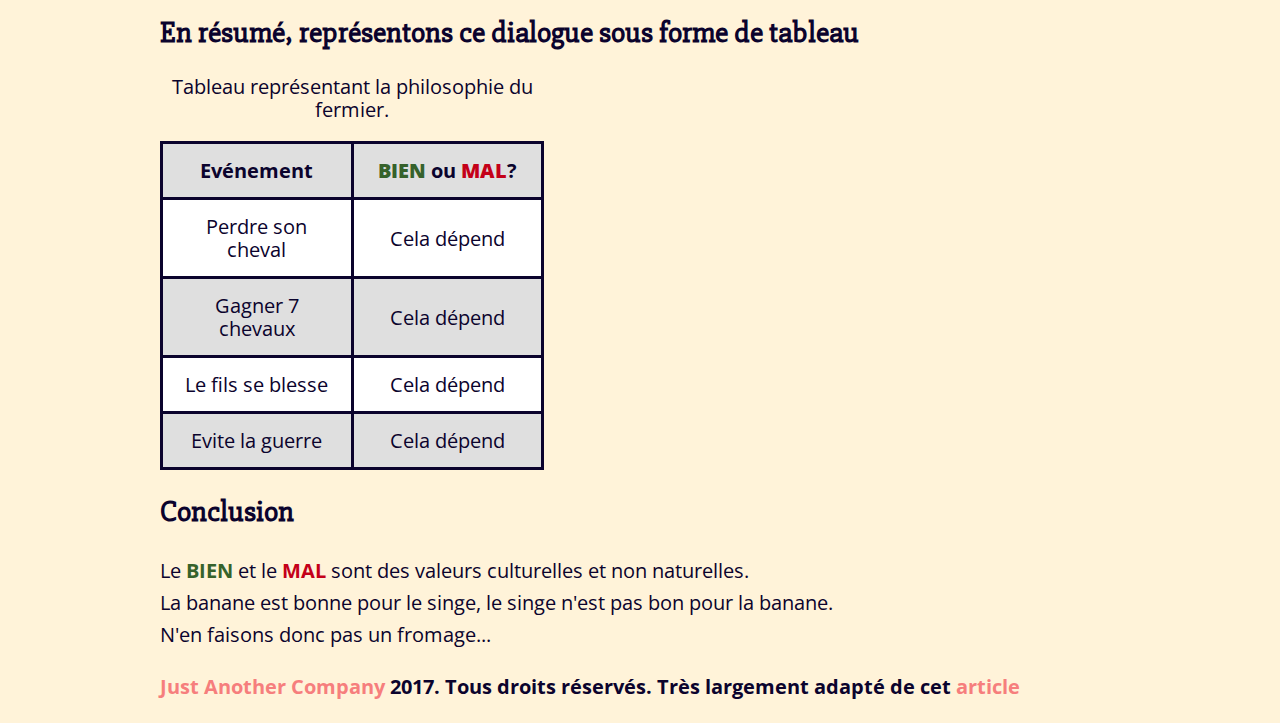
==== commit d54ba705: "ajout normalize" ====
--- a/texte de base.html
+++ b/texte de base.html
@@ -7,6 +7,7 @@
 	<meta name = "description" content = "un exercice récapitulatif" />
 	<meta name = "keywords" content = "exercice,récapitulatif" />
 	<meta name = "viewport" content = width = "device-width-initial-scale-1" />
+	<link rel ="stylesheet" href ="normalize.css"/>
 	<link rel ="stylesheet" href ="progenstyle.css"/>
 	<link href="https://fonts.googleapis.com/css?family=Open+Sans|Slabo+27px" rel="stylesheet">
 </head>
--- a/progenstyle.css
+++ b/progenstyle.css
@@ -4,8 +4,10 @@
   color: #0b032d;
   font-family: 'Open Sans', sans-serif;
   font-size: 20px;
-  background: url("fond.jpg") no-repeat bottom right, -webkit-radial-gradient(rgb(245, 181, 255), rgb(212, 255, 232));
-  background: url("fond.jpg") no-repeat bottom right, radial-gradient(rgb(245, 181, 255), rgb(212, 255, 232));
+  background: url("fond.jpg") no-repeat bottom right,
+  -webkit-radial-gradient(rgb(245, 181, 255), rgb(212, 255, 232));
+  background: url("fond.jpg") no-repeat bottom right,
+  radial-gradient(rgb(245, 181, 255), rgb(212, 255, 232));
   background-size: cover;
 }
 
@@ -100,27 +102,24 @@
    background-color: #dfdfdf;
 }
 
-li:first-of-type {
-  background-image: url("bien.png");
+li {
   background-position: bottom right;
   background-repeat: no-repeat;
   background-size: contain;
+}
+
+li:first-of-type {
+  background-image: url("bien.png");
   margin-right: 68%;
 }
 
 li:nth-of-type(2) {
   background-image: url("mal.png");
-  background-position: bottom right;
-  background-repeat: no-repeat;
-  background-size: contain;
   margin-right: 67%;
 }
 
 li:nth-of-type(3) {
   background-image: url("chat.png");
-  background-position: bottom right;
-  background-repeat: no-repeat;
-  background-size: contain;
   margin-right: 63.5%;
 }
 
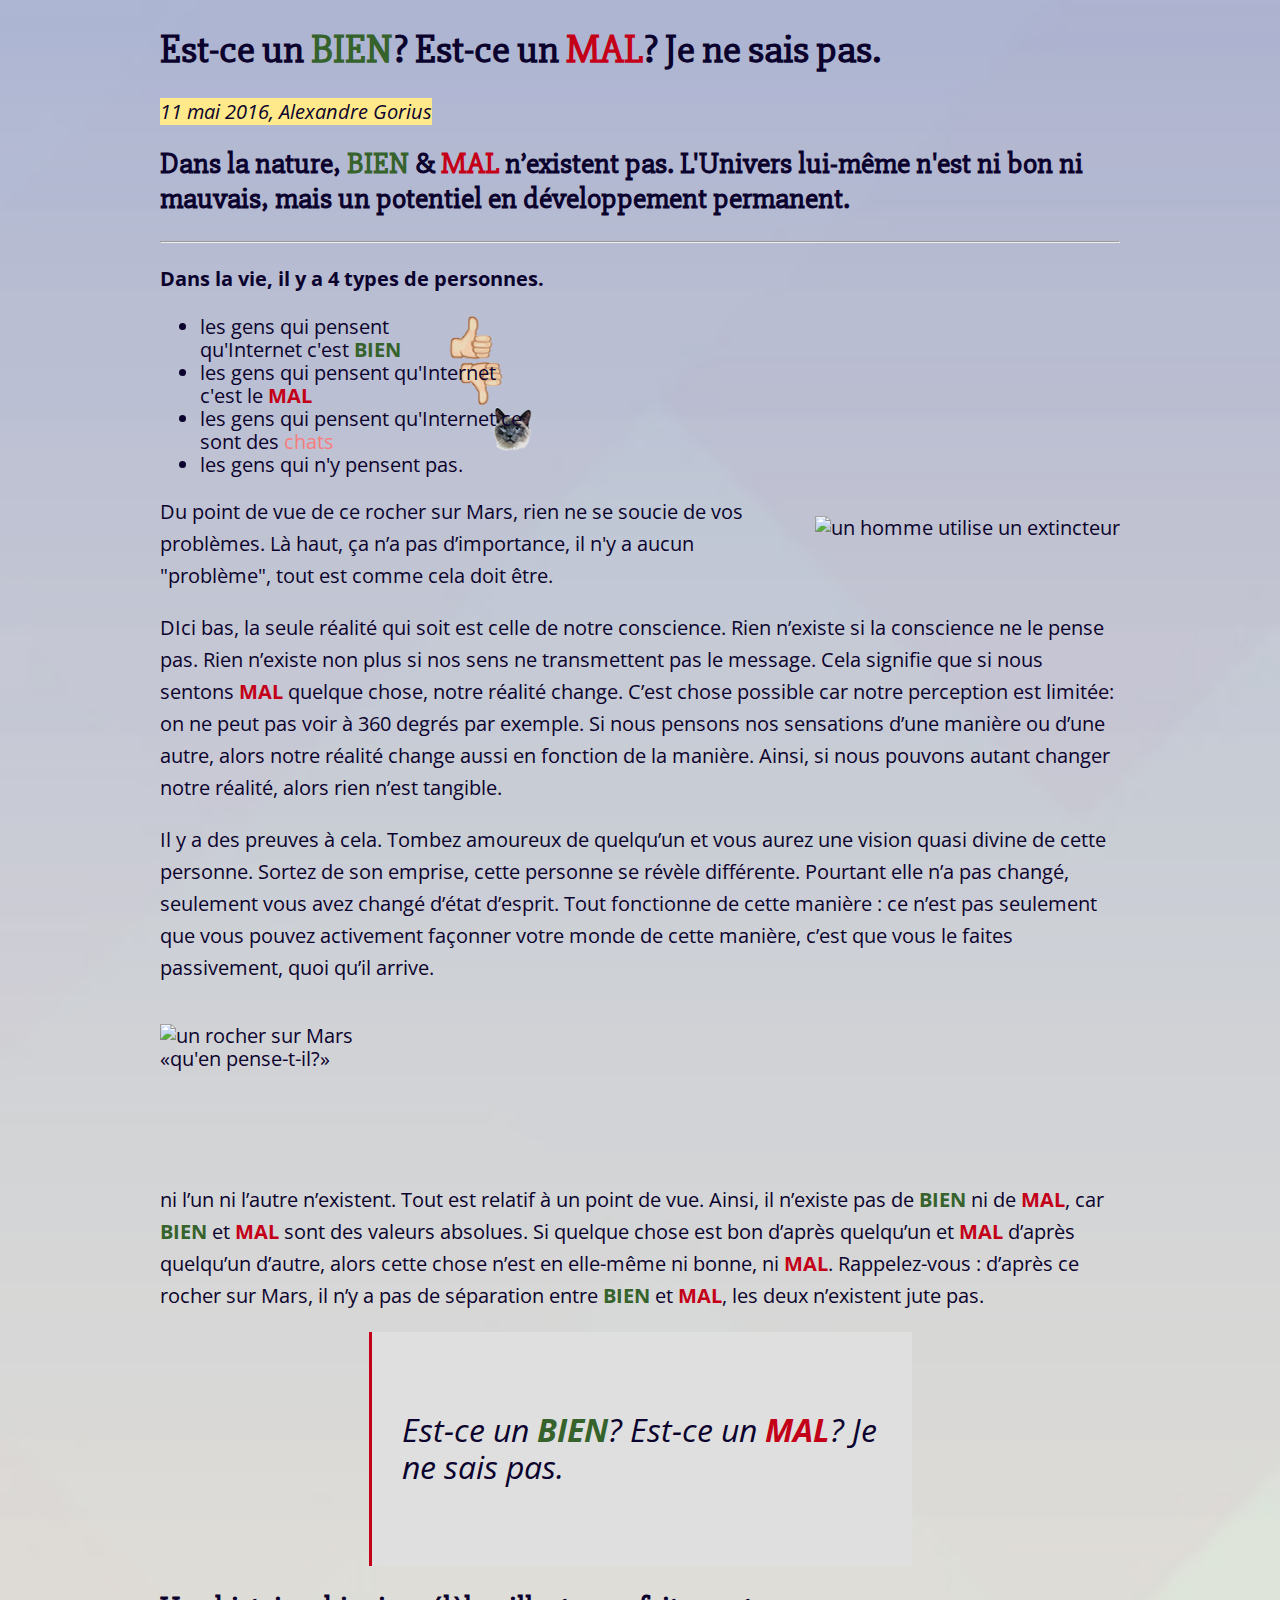
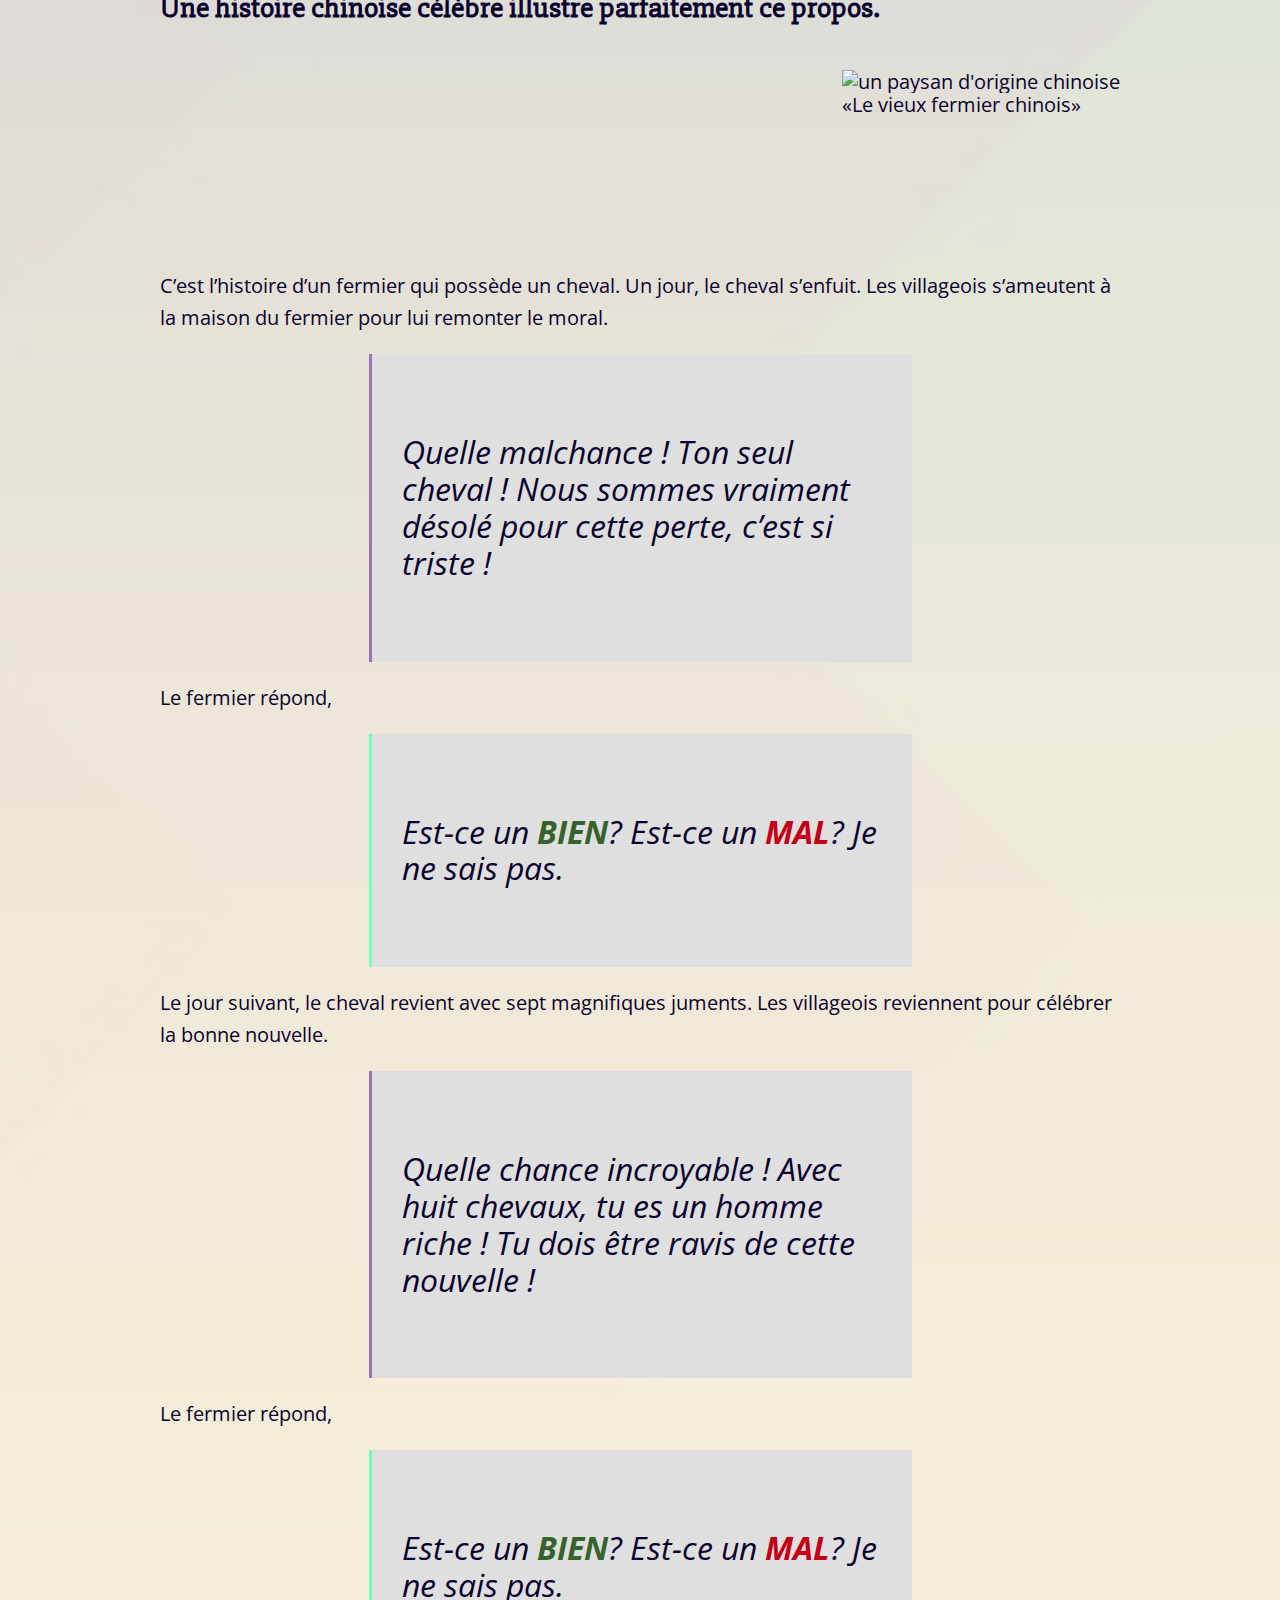
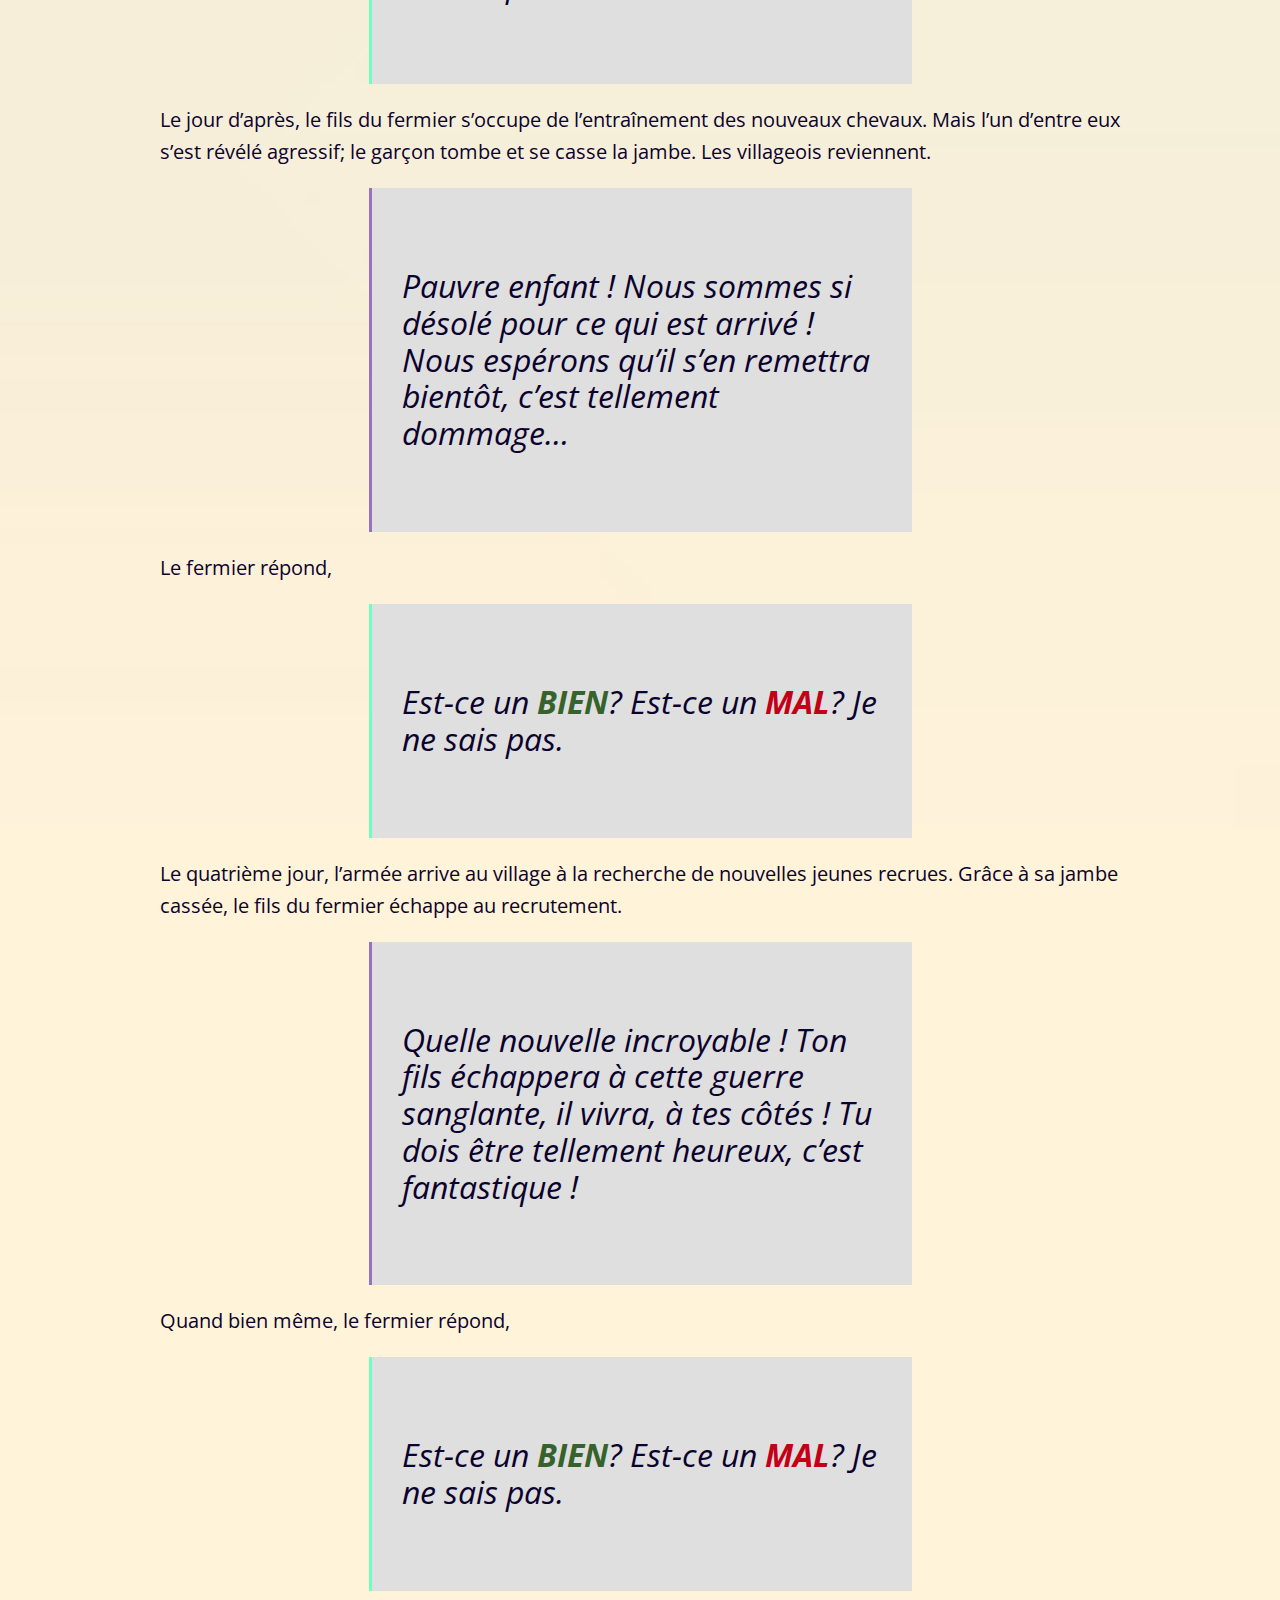
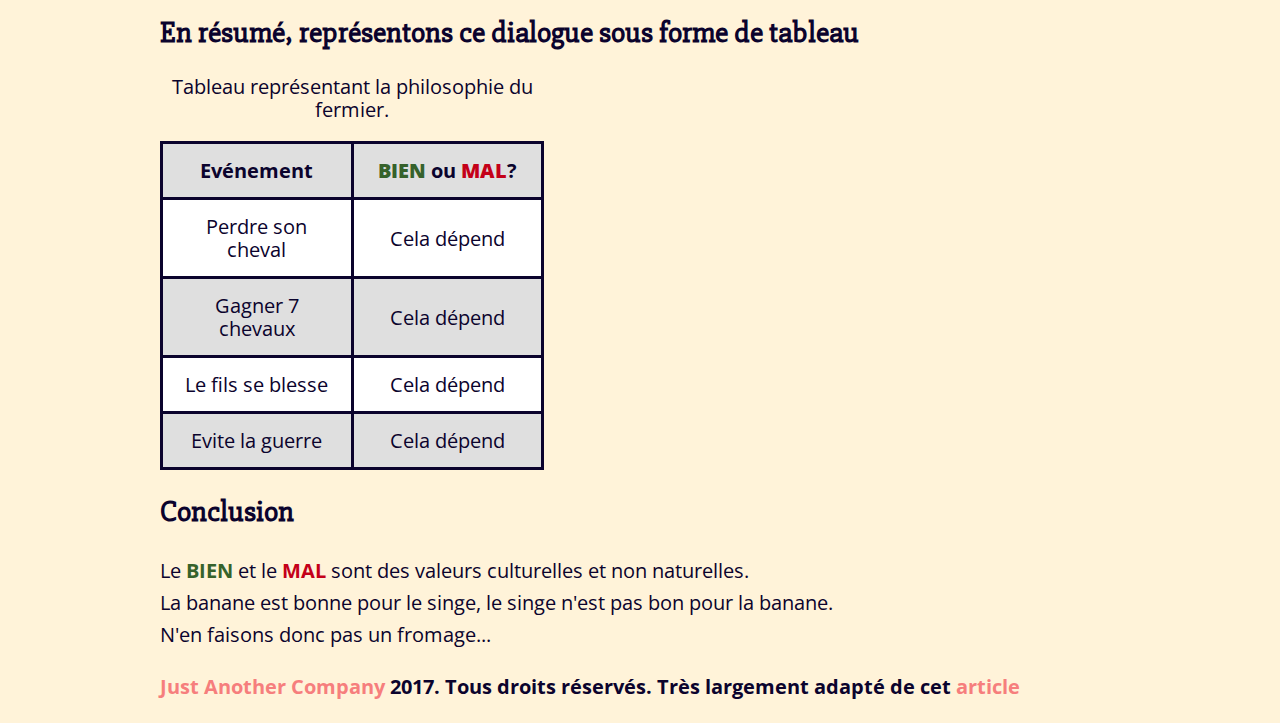
==== commit c4b1c022: "début check w3c" ====
--- a/texte de base.html
+++ b/texte de base.html
@@ -1,5 +1,5 @@
 <!DOCTYPE html>
-<html>
+<html lang="fr">
 
 <head>
 	<title>Est-ce un bien? Est-ce un mal? Je ne sais pas.</title>
@@ -57,8 +57,7 @@
 	quoi qu’il arrive.</p>
 
 <figure>
-   <img src="http://static2.businessinsider.com/image/52fe8230eab8ea4275063b89/
-	 nasa-has-determined-where-the-mysterious-jelly-doughnut-rock-on-mars-came-from.jpg"
+   <img src="http://static2.businessinsider.com/image/52fe8230eab8ea4275063b89/nasa-has-determined-where-the-mysterious-jelly-doughnut-rock-on-mars-came-from.jpg"
 	 alt="un rocher sur Mars">
 	 <figcaption><q>qu'en pense-t-il?</q></figcaption>
 </figure>
@@ -70,7 +69,7 @@
 ni bonne, ni <strong class="mal">mal</strong>. Rappelez-vous : d’après ce rocher sur Mars,
 il n’y a pas de séparation entre <strong class="bien">bien</strong> et <strong class="mal">mal</strong>, les deux n’existent jute pas.</p>
 
-<blockquote cite="Alexandre Gorius">
+<blockquote cite="Alexandre_Gorius">
 Est-ce un <strong class="bien">bien</strong>? Est-ce un <strong class="mal">mal</strong>? Je ne sais pas.
 </blockquote>
 
@@ -90,38 +89,40 @@
 	Ton seul cheval ! Nous sommes vraiment désolé pour cette
 	perte, c’est si triste !</blockquote>
 
-<p>Le fermier répond, <blockquote class="fermier">Est-ce un <strong class="bien">bien</strong>?
-	Est-ce un <strong class="mal">mal</strong>? Je ne sais pas.</blockquote></p>
+<p>Le fermier répond,</p>
+
+<blockquote class="fermier">Est-ce un <strong class="bien">bien</strong>?
+	Est-ce un <strong class="mal">mal</strong>? Je ne sais pas.</blockquote>
 
 <p>Le jour suivant, le cheval revient avec sept magnifiques juments.
 	Les villageois reviennent pour célébrer la bonne nouvelle.</p>
 
-<p><blockquote class="villageois">Quelle chance incroyable ! Avec huit chevaux, tu es un homme riche !
-	Tu dois être ravis de cette nouvelle !</blockquote></p>
+<blockquote class="villageois">Quelle chance incroyable ! Avec huit chevaux, tu es un homme riche !
+	Tu dois être ravis de cette nouvelle !</blockquote>
 
-<p>Le fermier répond, <blockquote class="fermier">Est-ce un <strong class="bien">bien</strong>?
-	Est-ce un <strong class="mal">mal</strong>? Je ne sais pas.</blockquote></p>
+<p>Le fermier répond,</p> <blockquote class="fermier">Est-ce un <strong class="bien">bien</strong>?
+	Est-ce un <strong class="mal">mal</strong>? Je ne sais pas.</blockquote>
 
 <p>Le jour d’après, le fils du fermier s’occupe de l’entraînement des nouveaux
 	chevaux. Mais l’un d’entre eux s’est révélé agressif; le garçon tombe et se
 	casse la jambe. Les villageois reviennent.</p>
 
-<p><blockquote class="villageois">Pauvre enfant ! Nous sommes si désolé pour ce qui est arrivé !
-	Nous espérons qu’il s’en remettra bientôt, c’est tellement dommage…</blockquote></p>
+<blockquote class="villageois">Pauvre enfant ! Nous sommes si désolé pour ce qui est arrivé !
+	Nous espérons qu’il s’en remettra bientôt, c’est tellement dommage…</blockquote>
 
-<p>Le fermier répond, <blockquote class="fermier">Est-ce un <strong class="bien">bien</strong>?
-	Est-ce un <strong class="mal">mal</strong>? Je ne sais pas.</blockquote></p>
+<p>Le fermier répond,</p> <blockquote class="fermier">Est-ce un <strong class="bien">bien</strong>?
+	Est-ce un <strong class="mal">mal</strong>? Je ne sais pas.</blockquote>
 
 <p>Le quatrième jour, l’armée arrive au village à la recherche de nouvelles
 	jeunes recrues. Grâce à sa jambe cassée, le fils du fermier échappe au
 	recrutement.</p>
 
-<p><blockquote class="villageois">Quelle nouvelle incroyable ! Ton fils échappera à cette guerre sanglante,
-	il vivra, à tes côtés ! Tu dois être tellement heureux, c’est fantastique !</blockquote></p>
+<blockquote class="villageois">Quelle nouvelle incroyable ! Ton fils échappera à cette guerre sanglante,
+	il vivra, à tes côtés ! Tu dois être tellement heureux, c’est fantastique !</blockquote>
 
-<p>Quand bien même, le fermier répond,
+<p>Quand bien même, le fermier répond,</p>
 	<blockquote class="fermier">Est-ce un <strong class="bien">bien</strong>?
-	Est-ce un <strong class="mal">mal</strong>? Je ne sais pas.</blockquote></p>
+	Est-ce un <strong class="mal">mal</strong>? Je ne sais pas.</blockquote>
 
 <h2>En résumé, représentons ce dialogue sous forme de tableau</h2>
 <table>
